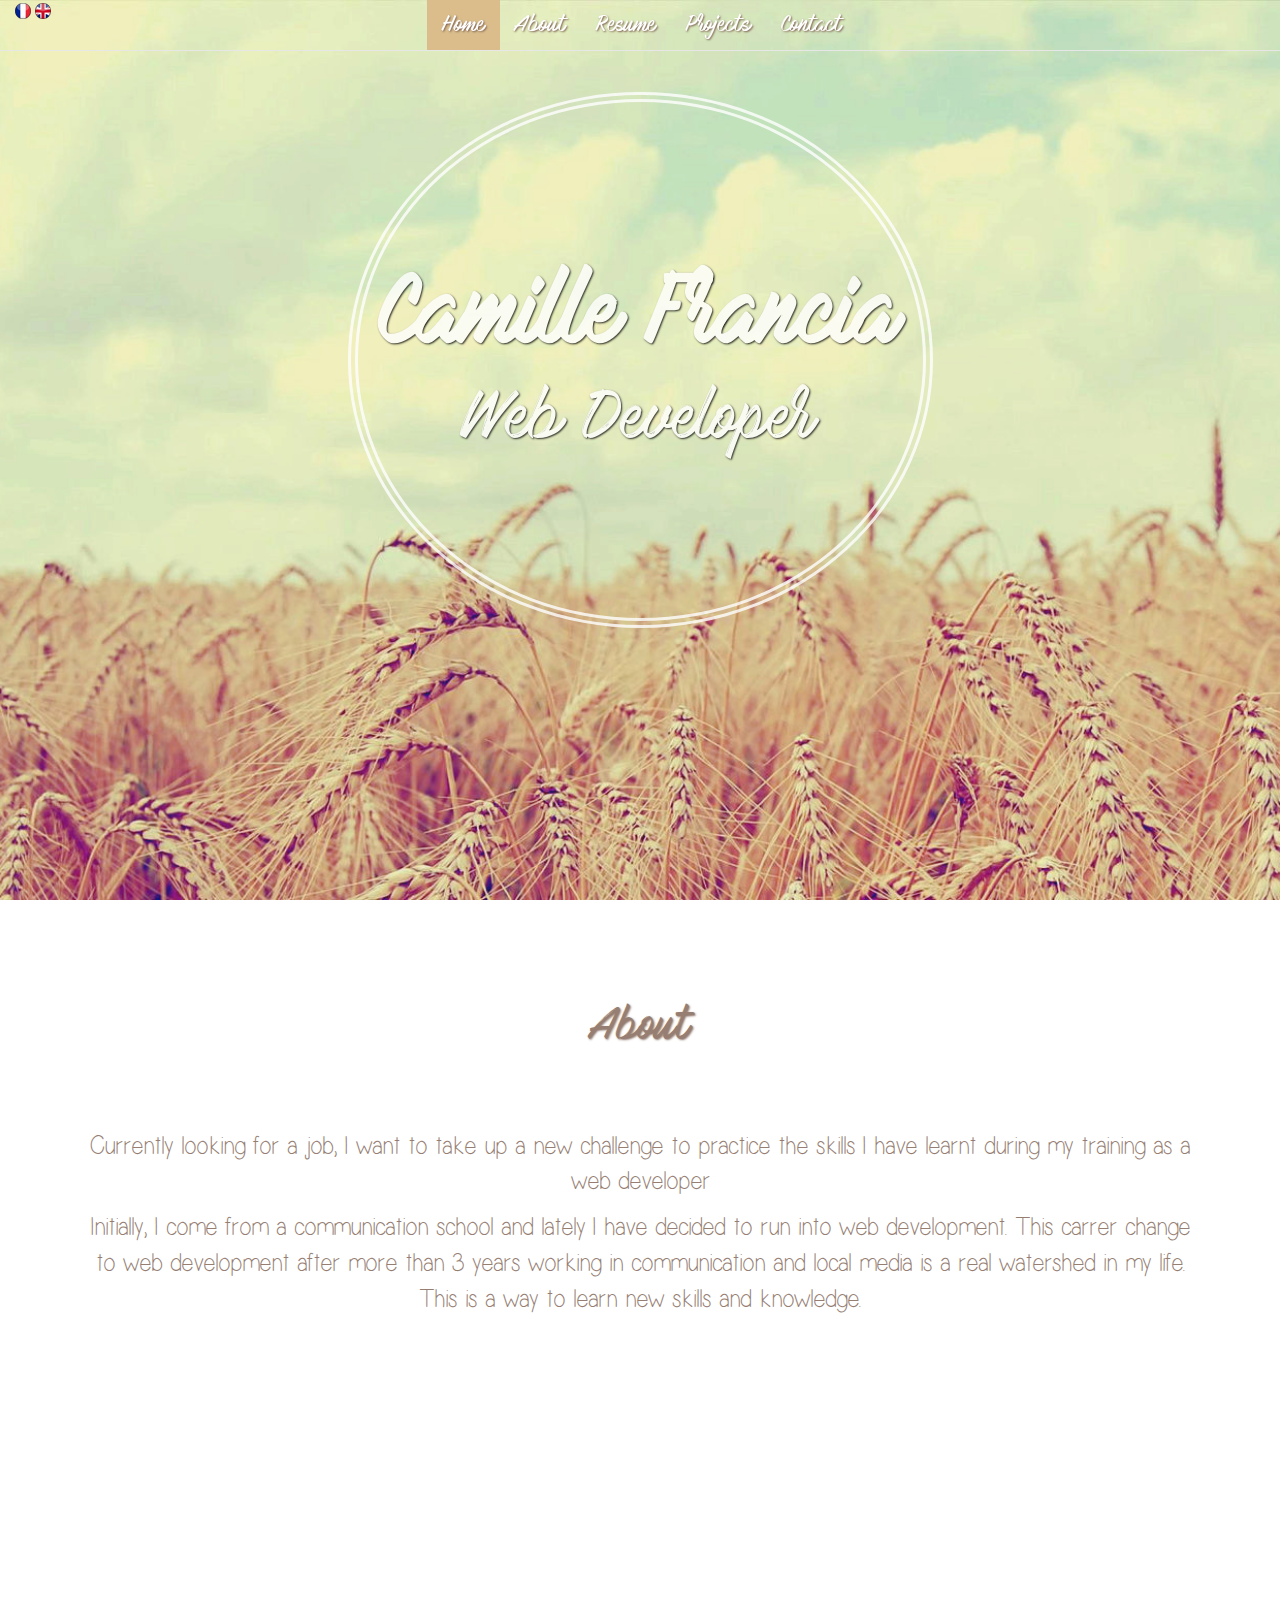
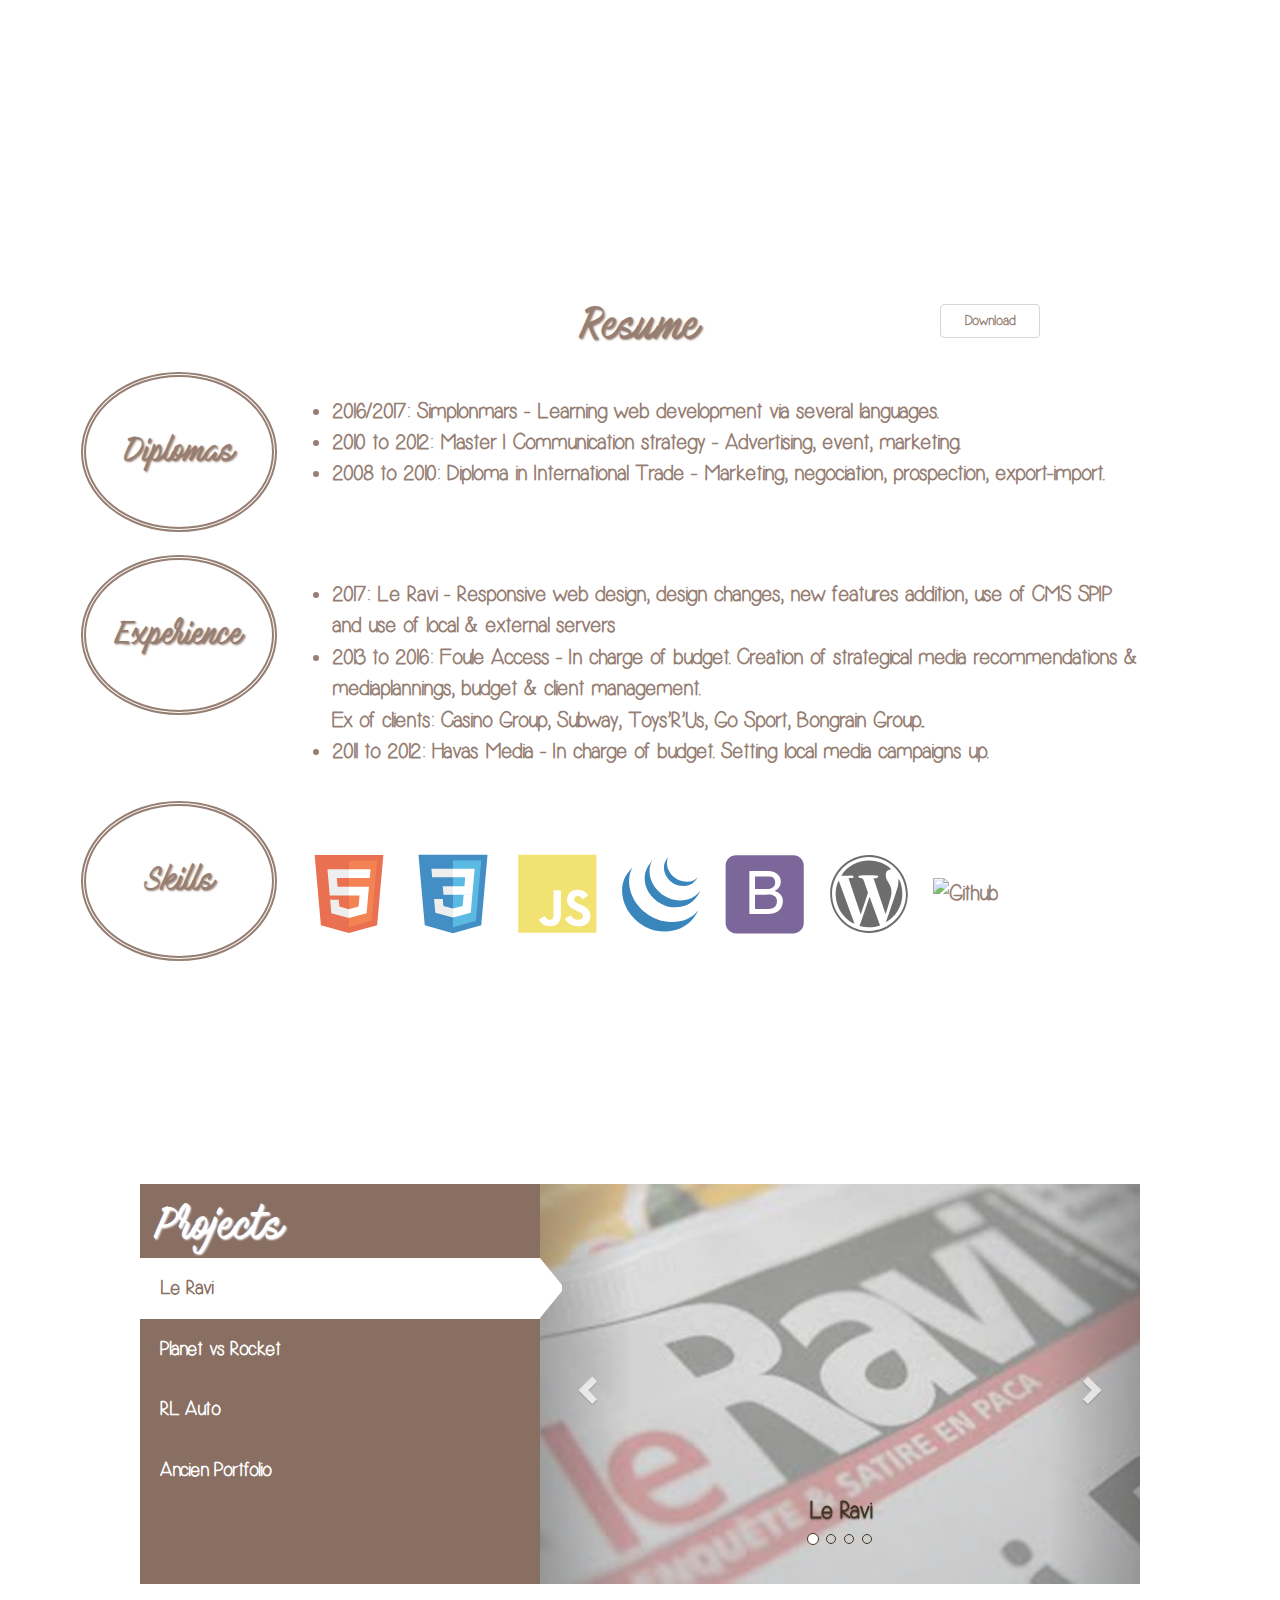
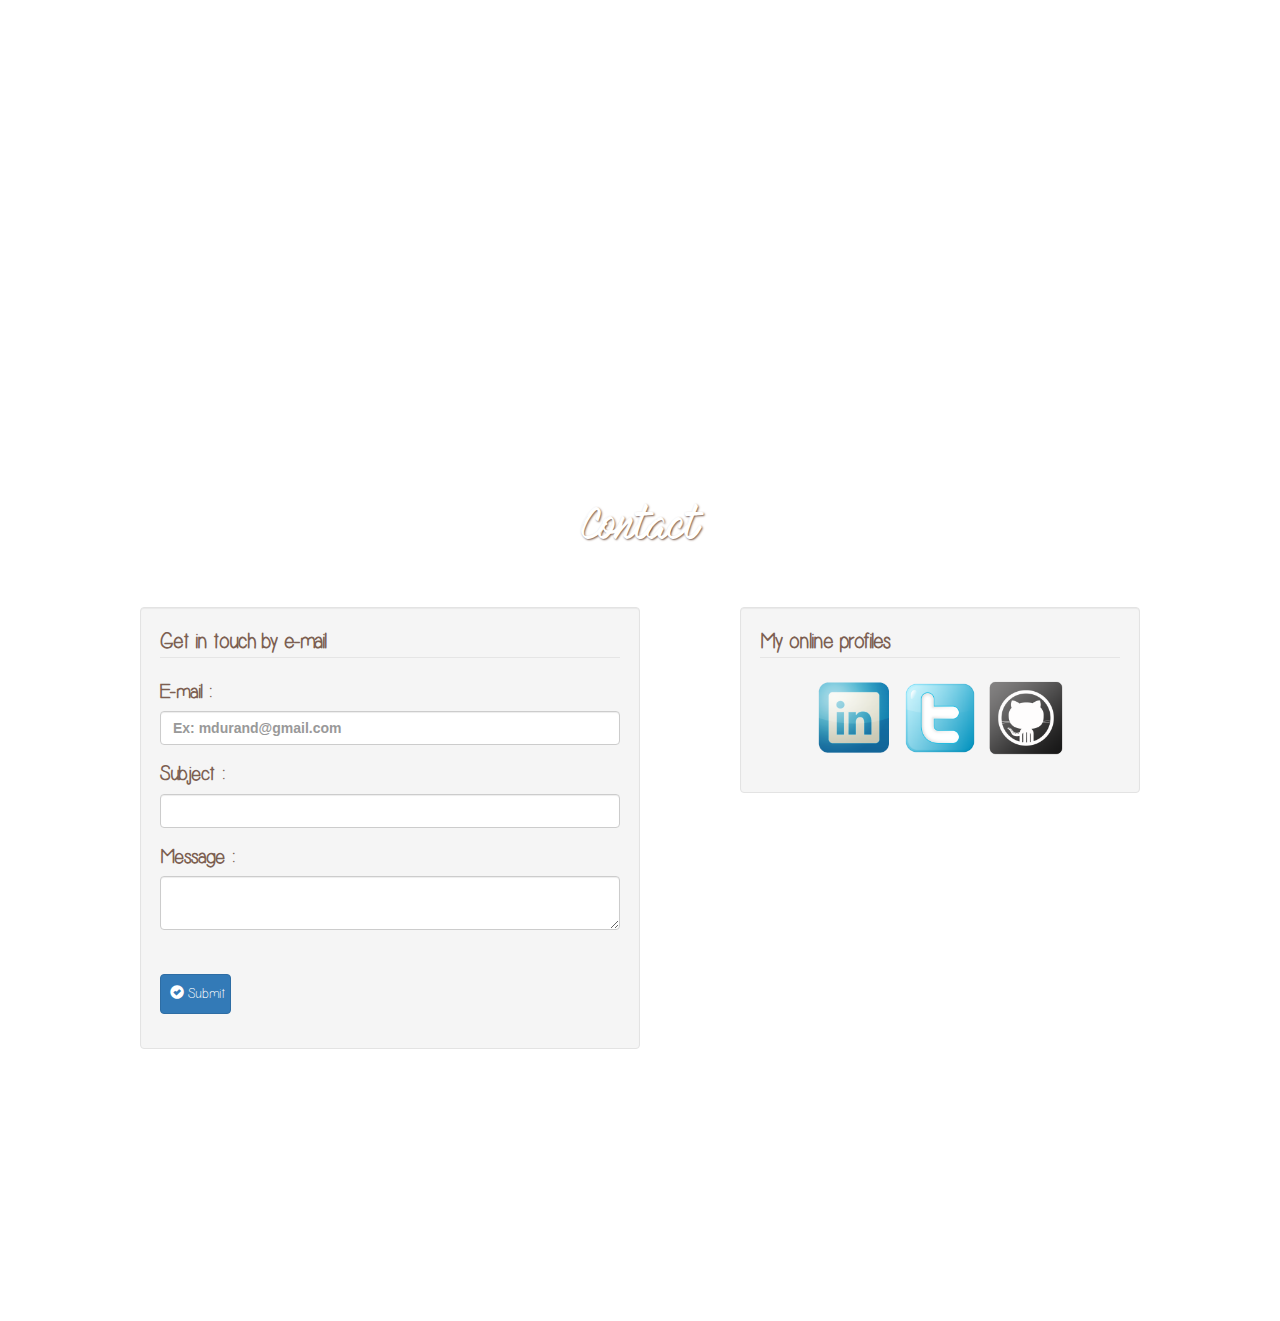
==== index-en.html @ 5bcf8ff8 "style added to php" ====
<!DOCTYPE html>
<html>

<head>
    <meta charset="utf-8">
    <meta name="viewport" content="initial-scale=1, maximum-scale=1">
    <title>Portfolio Camille</title>
    <link rel="stylesheet" href="https://maxcdn.bootstrapcdn.com/bootstrap/3.3.7/css/bootstrap.min.css" integrity="sha384-BVYiiSIFeK1dGmJRAkycuHAHRg32OmUcww7on3RYdg4Va+PmSTsz/K68vbdEjh4u" crossorigin="anonymous">
    <link rel="stylesheet" href="style.css">
    <link rel="shortcut icon" href="img/logo2.png" />
</head>

<body data-spy="scroll" data-target=".navbar">
    <div id="navbar-top">
        <nav class="navbar navbar-default navbar-fixed-top" role="navigation">
            <div class="container-fluid">
                <div class="row">
                    <div class="navbar-header col-md-4">
                        <div class="flags text-left">
                            <a href="index.html" title="French"><img src="img/france-flag-3d-round-icon-16.png" alt=French></a>
                            <a href="index-en.html" title="English"><img src="img/united-kingdom-flag-3d-round-icon-16.png" alt="English"></a>
                        </div>
                        <button type="button" class="navbar-toggle" data-toggle="collapse" data-target=".navbar-collapse">
                            <span class="icon-bar"></span>
                            <span class="icon-bar"></span>
                            <span class="icon-bar"></span>
                        </button>
                    </div>
                    <div class="collapse navbar-collapse">
                        <ul class="nav navbar-nav navbar-center">
                            <li class="active"> <a href="#home">Home</a> </li>
                            <li> <a href="#about">About</a> </li>
                            <li> <a href="#cv">Resume</a> </li>
                            <li> <a href="#projects">Projects</a> </li>
                            <li> <a href="#contact">Contact</a> </li>
                        </ul>
                    </div>
                </div>
            </div>
        </nav>
    </div>

    <section id="home">
        <div class="container">
            <div class="row">
                <div class="col-lg-offset-3 col-lg-6 col-md-offset-2 col-md-8 col-sm-offset-1 col-sm-10 col-xs-offset-1 col-xs-10 img-circle">
                    <p><strong class="name">Camille Francia</strong>
                        <br>Web Developer</p>
                </div>
            </div>
        </div>
    </section>
    <section id="about">
        <div class="container">
            <div class="row">
                <h2 class="col-md-12 text-center">About</h2>
                <p class="col-md-12 text-center">Currently looking for a job, I want to take up a new challenge to practice the skills I have learnt during my training as a web developer</p>
                <p class="col-md-12 text-center">Initially, I come from a communication school and lately I have decided to run into web development. This carrer change to web development after more than 3 years working in communication and local media is a real watershed in my life.
                    This is a way to learn new skills and knowledge.</p>
            </div>
        </div>
    </section>
    <section id="cv">
        <div class="container">
            <div class="row">
                <h2 class="col-lg-offset-5 col-lg-2 col-md-offset-5 col-md-2 col-sm-offset-5 col-sm-2 col-xs-offset-5 col-xs-1 text-center">Resume</h2>
                <button class="col-lg-1 col-md-1 col-sm-1 col-xs-offset-2 col-xs-2 btn btn-default download" type="button" name="button"><a href="cv.pdf" target="_blank">Download</a></button>
            </div>
            <div class="row">
                <div class="col-md-2 col-sm-3 col-xs-offset-3 col-xs-6 text-center left_title">Diplomas</div>
                <div class="col-md-9 col-sm-8 col-xs-12 right_text">
                    <ul class="ul_school">
                        <li>2016/2017: Simplonmars - Learning web development via several languages.
                        </li>
                        <li>2010 to 2012: Master I Communication strategy - Advertising, event, marketing.
                        </li>
                        <li>2008 to 2010: Diploma in International Trade - Marketing, negociation, prospection, export-import.</li>
                    </ul>
                </div>
            </div>
            <div class="row row_exp">
                <div class="col-md-2 col-sm-3 col-xs-offset-3 col-xs-6 text-center left_title">Experience</div>
                <div class="col-md-9 col-sm-8 col-xs-12 right_text">
                    <ul class="ul_exp">
                        <li>2017: Le Ravi - Responsive web design, design changes, new features addition, use of CMS SPIP and use of local & external servers</li>
                        <li>2013 to 2016: Foule Access - In charge of budget. Creation of strategical media recommendations & mediaplannings, budget & client management.
                            <br>Ex of clients: Casino Group, Subway, Toys’R’Us, Go Sport, Bongrain Group...
                        </li>
                        <li>2011 to 2012: Havas Media - In charge of budget. Setting local media campaigns up.
                        </li>
                    </ul>
                </div>
            </div>
            <div class="row row_skills">
                <div class="col-md-2 col-sm-3 col-xs-offset-3 col-xs-6 text-center left_title">Skills</div>
                <div class="col-md-9 col-sm-8 col-xs-12 right_text">
                    <img src="img/html5.svg" alt="HTML5" width="80" height="80" title="HTML5">
                    <img src="img/css3.svg" alt="CSS3" width="80" height="80" title="CSS3">
                    <img src="img/javascript.svg" alt="Javascript" width="80" height="80" title="Javascript">
                    <img src="img/jquery.svg" alt="JQuery" width="80" height="80" title="JQuery">
                    <img src="img/bootstrap.svg" alt="Bootstrap" width="80" height="80" title="Bootstrap">
                    <img src="img/wordpress.svg" alt="JQuery" width="80" height="80" title="Wordpress">
                    <img src="img/github.svg" alt="Github" width="80" height="80" title="Github">
                </div>
            </div>
        </div>
    </section>
    <section id="projects">
        <div class="container">
            <div class="row hidden visible-xs visible-sm text-center">
                <h2>Projects</h2></div>
            <div class="row">
                <div class="col-md-offset-1 col-md-4 left-side hidden-sm hidden-xs">
                    <h3>Projects</h3>
                    <ul class="left-side_menu">
                        <li class="active" data-id="1">Le Ravi</li>
                        <li data-id="2">Planet vs Rocket</li>
                        <li data-id="3">RL Auto</li>
                        <li data-id="4">Ancien Portfolio</li>
                    </ul>
                </div>
                <div class="col-lg-6 col-lg-offset-0 col-md-offset-0 col-md-6 col-sm-offset-1 col-sm-10">
                    <div class="slideshow">
                        <div class="overlay-id1 overlay-item">
                            <div class="quickmenu">
                                <h3>Le Ravi</h3>
                                <p>I worked for the voluntary newspaper "Le Ravi", to make their website responsive on mobile and tablet devices. I also added some new features such as "Share" and "Tweet".
                                    <br> Techs used : HTML5, CSS3 & CMS SPIP.</p>
                                <br><a href="http://leravi.org" target="_blank"><button class=" btn btn-default access" type="button" name="button">Take a look</button></a>
                            </div>
                        </div>
                        <div class="overlay-id2 overlay-item">
                            <div class="quickmenu">
                                <h3>Planet vs Rocket</h3>
                                <p>This project consists in making an interactive "graphical experience", based on mouse movement (or finger with mobile phone).
                                    <br> Techs used : HTML5, CSS3 & JavaScript.</p>
                                <br><a href="https://cams03.github.io/planet-vs-rocket/page_accueil.html" target="_blank"><button class=" btn btn-default access" type="button" name="button">Take a look</button></a>
                            </div>
                        </div>
                        <div class="overlay-id3 overlay-item">

                            <div class="quickmenu">
                                <h3>RL Auto</h3>
                                <p>Showcase website for the RL Auto company which is specialised in second-hand vehicle sale
                                    <br> Techs used : HTML5, CSS3, Bootstrap & JQuery.</p>
                                <br><a href="https://cams03.github.io/rl_auto" target="_blank"><button class=" btn btn-default access" type="button" name="button">Take a look</button></a>
                            </div>
                        </div>
                        <div class="overlay-id4 overlay-item">

                            <div class="quickmenu">
                                <h3>Old Portfolio</h3>
                                <p>First portfolio created
                                    <br> Techs used : HTML5, CSS3 & JQuery.</p>
                                <br><a href="https://cams03.github.io/portfolio/index.html" target="_blank"><button class=" btn btn-default access" type="button" name="button">Take a look</button></a>
                            </div>
                        </div>
                        <div id="carousel" class="carousel slide carousel-fade" data-ride="carousel">
                            <!-- Indicators -->
                            <ol class="carousel-indicators">
                                <li data-target="#carousel" data-slide-to="0" class="active"></li>
                                <li data-target="#carousel" data-slide-to="1"></li>
                                <li data-target="#carousel" data-slide-to="2"></li>
                                <li data-target="#carousel" data-slide-to="3"></li>
                            </ol>
                            <!-- Wrapper for slides -->
                            <div class="carousel-inner" role="listbox">
                                <div class="item active">
                                    <div class="carousel-caption">
                                        <h3><a href="http://leravi.org" target="_blank">Le Ravi</a></h3>

                                    </div>
                                </div>
                                <div class="item">
                                    <div class="carousel-caption">
                                        <h3><a href="https://cams03.github.io/planet-vs-rocket/page_accueil.html" target="_blank">Planet vs Rocket</a></h3>
                                    </div>
                                </div>
                                <div class="item">
                                    <div class="carousel-caption">
                                        <h3><a href="https://cams03.github.io/rl_auto" target="_blank">RL Auto</a></h3>
                                    </div>
                                </div>
                                <div class="item">
                                    <div class="carousel-caption">
                                        <h3><a href="https://cams03.github.io/portfolio/index.html" target="_blank">Old Portfolio</a></h3>

                                    </div>
                                </div>
                            </div>
                            <!-- Controls -->
                            <a class="left carousel-control" href="#carousel" role="button" data-slide="prev">
                                <span class="glyphicon glyphicon-chevron-left" aria-hidden="true"></span>
                                <span class="sr-only">Previous</span>
                            </a>
                            <a class="right carousel-control" href="#carousel" role="button" data-slide="next">
                                <span class="glyphicon glyphicon-chevron-right" aria-hidden="true"></span>
                                <span class="sr-only">Next</span>
                            </a>
                        </div>
                    </div>
                </div>
            </div>
            <div class="row visible-xs visible-sm ">
                <div class="col-md-11 col-sm-offset-1 col-sm-10 mobile-menu-bg">
                    <ul class="menu_mobile">
                        <li class="active"><a href="http://leravi.org"><span class="hidden-xs">Le Ravi</span></a></li>
                        <li><a href="https://cams03.github.io/planet-vs-rocket/page_accueil.html"><span class="hidden-xs">Planet vs Rocket</span></a></li>
                        <li><a href="https://cams03.github.io/rl_auto"><span class="hidden-xs">RL Auto</span></a></li>
                        <li><a href="https://cams03.github.io/portfolio/index.html"><span class="hidden-xs">Old portfolio</span></a></li>
                    </ul>
                    <div class="clearfix"></div>
                </div>
            </div>
        </div>
    </section>
    <section id="contact">
        <div class="container">
            <h2 class="text-center">Contact</h2>
            <div class="row">
                <form class="col-lg-offset-1 col-lg-5 col-md-offset-1 col-md-5 col-sm-offset-1 col-sm-5 well" method="post" action="form.php">

                    <!-- Form Name -->
                    <legend>Get in touch by e-mail</legend>

                    <div class="form-group">
                        <label class="control-label" for="modele">E-mail :</label>
                        <div>
                            <input id="mail" name="mail" type="email" placeholder="Ex: mdurand@gmail.com" class="form-control input-md" required>
                        </div>
                    </div>

                    <div class="form-group">
                        <label class="control-label" for="objet">Subject :</label>
                        <div>
                            <input id="objet" name="subject" type="text" placeholder="" class="form-control input-md" required="">
                        </div>
                    </div>

                    <div class="form-group">
                        <label class="control-label" for="textarea">Message :</label>
                        <div>
                            <textarea class="form-control" id="textarea" name="message"></textarea>
                        </div>
                    </div>
                    <!-- Button -->
                    <div class="form-group">
                        <label class="control-label" for="singlebutton"></label>
                        <div>
                            <button id="submit" name="submit" class="btn btn-primary" type="submit"><span class="glyphicon glyphicon-ok-sign"></span>Submit</button>
                        </div>
                    </div>

                </form>
                <form class="col-lg-offset-1 col-lg-4 col-md-offset-1 col-md-4 col-sm-offset-1 col-sm-5 well">
                    <legend>My online profiles</legend>
                    <div class="form-group text-center">
                        <a href="https://www.linkedin.com/in/camille-francia-b4b616a6?trk=nav_responsive_tab_profile" title="Linkedin Profile" target="_blank"><img class="online_icon" src="img/linkedin.png" width="80" height="80"></a>
                        <a href="https://twitter.com/camfrancia" title="Twitter Profile" target="_blank"> <img class="online_icon" src="img/twitter.png" width="80" height="80"></a>
                        <a href="https://github.com/cams03" title="Github Profile" target="_blank"> <img class="online_icon" src="img/github.png" width="80" height="80"></a>
                    </div>
                </form>
            </div>
        </div>
    </section>
    <footer class="text-center"><span id="copyright">&copy Copyright 2017 Camille Francia. All rights reserved</span></footer>







    <script src="https://code.jquery.com/jquery-3.2.1.min.js" integrity="sha256-hwg4gsxgFZhOsEEamdOYGBf13FyQuiTwlAQgxVSNgt4=" crossorigin="anonymous"></script>
    <script src="https://maxcdn.bootstrapcdn.com/bootstrap/3.3.7/js/bootstrap.min.js" integrity="sha384-Tc5IQib027qvyjSMfHjOMaLkfuWVxZxUPnCJA7l2mCWNIpG9mGCD8wGNIcPD7Txa" crossorigin="anonymous"></script>
    <script type="text/javascript" src="app.js"></script>
</body>

</html>
---- style.css ----
@font-face {
    font-family: "Mark my words";
    src: url("fonts/mark_my_words.ttf");
}
@font-face {
    font-family: "Always";
    src: url("fonts/always_forever_bold.ttf");
}
@font-face {
    font-family: "Simplicity";
    src: url("fonts/simplicity.ttf");
}

strong {
    font-size: 85px;
}

section {
    height: 900px;
    padding-top: 5%;
}

section .container {
    background-color: white;
    font-family: "Simplicity";
    font-size: 20px;
    height: 70%;
    opacity: 0.8;
}

legend {
    color: #7c5f51;
    font-weight: bold;
}

input {
    font-family: sans-serif;
    font-size: 20px;
    font-weight: bold;
}
textarea {font-family: sans-serif;}
span.glyphicon {
    margin-right: 7%;
}

footer {
    font-family: "Simplicity";
    color: white;
    font-weight: bold;
    font-size: 15px;
}

#home .container .row {
    height: 100%;
    margin-top: 5%;
}

#home .container .row div {
    height: 85%;
    border: 10px double white;
    padding-top: 13%;
    margin-top: 3%
}

#home .container .row div p {
    margin: auto;
    font-family: "Mark my words";
    color: white;
    text-shadow: 1px 1px 2px black;
    font-size: 60px;
    text-align: center;
}

#home {
    padding-top: 0;
}

#home .container {
    background-color: transparent;
}

#home, #about, #cv, #contact, #projects, footer {
    background-image: url("img/ble2.jpg");
    background-attachment: fixed;
    background-position: center;
    background-repeat: no-repeat;
    background-size: cover;
}

#about, #cv, #projects, #contact {
    color: #7c5f51;
}

#cv, #projects {
    background-image: url("img/flowers.jpeg");
}

#contact, footer {
    background-image: url("img/grass.jpeg");
}

#cv .container, #projects .container, #contact .container {
    height: 85%;
}

#about h2, #cv h2, #projects h2, #contact h2 {
    font-size: 40px;
    font-family: "Mark my words";
    text-shadow: 1px 1px 2px #7c5f51;
    margin-bottom: 2%;
}

#about h2 {
    padding-bottom: 5%;
}

#about p {
    font-size: 25px;
}

#about .container .row {
    padding: 0 2% 0 2%;
}

#about .container {
    height: 55%;
}

#about .container, #cv .container, #projects .container, #contact .container {
    padding: 20px 0;
}

#cv .container .row:nth-child(2), #cv .container .row:nth-child(3), #cv .container .row:last-child {
    padding-left: 2%;
}

#cv .left_title, #projects .left_title {
    border: 5px double #7c5f51;
}

#projects .container {
    height: 65%;
    opacity: 0.9;
}

#projects .container .row:first-child, #contact .container .row {
    margin-top: 5%;
}

#contact .container {
    background-color: transparent;
    opacity: 1;
}

#contact h2 {
    color: white;
    text-shadow: 1px 1px 2px #7c5f51
}

#submit {
    padding: 2%;
}

.download {
    margin-top: 1.7%;
}

.download:hover {
    transform: scale(1.1);
}

.download a {
    text-decoration: none;
    color: #7c5f51;
    font-weight: bold;
}

.navbar-default .navbar-nav>li>a {
    color: white;
    text-shadow: 1px 1px 2px #7c5f51;
    font-family: "Mark my words";
    font-size: 20px;
}

.navbar-default .navbar-nav>li>a:hover {
    color: #7c5f51;
}

.navbar-default .navbar-nav>.active>a {
    color: white;
    background-color: #dabd8b;
}

.navbar-default .navbar-nav>.active>a:hover {
    color: #7c5f51;
    background-color: white;
}

.navbar-default {
    background-color: transparent;
}

.left_title {
    border: 5px double white;
    border-radius: 100%;
    height: 160px;
    padding-top: 4.5%;
    margin-left: 1.5%;
    font-family: "Mark my words";
    font-size: 30px;
    text-shadow: 1px 1px 2px #7c5f51;
}

.right_text {
    font-family: "Simplicity";
    font-weight: bold;
    font-size: 22px;
    padding-top: 2%;
}

.row_exp, .row_skills {
    margin-top: 2%;
}

.row_skills .right_text {
    padding-top: 4.5%;
}

.row_skills .right_text img {
    margin-left: 2%;
}


/*----------------SLIDESHOW---------------*/

#projects .container .row [class*="col-"] {
    padding-left: 0;
    padding-right: 0;
}

.left-side {
    background: #7c5f51;
    position: relative;
    height: 400px;
}

.left-side h3 {
    font-size: 40px;
    font-family: "Mark my words";
    text-shadow: 1px 1px 2px white;
    padding: 0 15px;
    color: white;
}

.left-side .left-side_menu {
    padding: 0;
}

.left-side .left-side_menu li {
    list-style: none;
    position: relative;
    color: #FFF;
    font-weight: bold;
    display: block;
    padding: 16px 20px;
    font-size: 20px;
    text-decoration: none;
}

.left-side .left-side_menu li.active {
    background: white;
    color: #7c5f51;
}

.left-side .left-side_menu li.active:after {
    content: "";
    width: 0;
    height: 0;
    border-top: 27px solid transparent;
    border-bottom: 27px solid transparent;
    border-left: 22px solid white;
    position: absolute;
    right: -22px;
    z-index: 1000;
    top: 0;
    padding-bottom: 6px;
}

.mobile-menu-bg {
    background: #7c5f51;
}

.menu_mobile {
    margin: 0px;
    padding: 0;
}

.menu_mobile li {
    padding: 0;
    float: left;
    width: 25%;
    list-style: none;
    text-align: center;
}

.menu_mobile li a {
    display: block;
    padding: 10px;
    color: #FFF;
    text-decaration: none;
}

.menu_mobile li:hover a {
    background: #0383c5;
    text-decaration: none;
}

.slideshow {
    overflow: hidden;
}

.slideshow .overlay-item {
    position: absolute;
    top: 0;
    z-index: 999;
    width: 360px;
    background: rgba(218, 189, 139, 0.9);
    height: 400px;
    padding: 10px 30px;
    display: none;
    -webkit-animation: opendoor 0.75s ease 0s alternate;
    -webkit-transform-style: preserve-3d;
    transform-style: preserve-3d;
}

.slideshow .overlay-item.active {
    display: block;
    -webkit-animation: opendoor 0.75s ease 0s alternate;
    -webkit-transform-style: preserve-3d;
    transform-style: preserve-3d;
}

.slideshow .overlay-item.inactive {
    display: block;
    -webkit-animation: closedoor 0.75s ease 0s alternate;
    transform-style: preserve-3d;
    opacity: 0;
}

.slideshow .overlay-item .quickmenu {
    padding: 0;
    margin-bottom: 5%;
    color: #7c5f51;
    font-weight: bold;
    font-size: 22px;
}

.slideshow .overlay-item .quickmenu h3 {
    font-weight: bold;
    font-size: 27px;
}

.access:hover {
    transform: scale(1.2);
}

#slider {
    padding: 0px;
    margin: 0px
}

#slider li {
    padding: 0px;
    list-style: none;
    position: absolute;
}

#carousel {
    height: 400px
}

.carousel-fade .carousel-inner .item {
    transition-property: opacity;
}

.carousel-fade .carousel-inner .item, .carousel-fade .carousel-inner .active.left, .carousel-fade .carousel-inner .active.right {
    opacity: 0;
}

.carousel-fade .carousel-inner .active, .carousel-fade .carousel-inner .next.left, .carousel-fade .carousel-inner .prev.right {
    opacity: 1;
}

.carousel-fade .carousel-inner .next, .carousel-fade .carousel-inner .prev, .carousel-fade .carousel-inner .active.left, .carousel-fade .carousel-inner .active.right {
    left: 0;
    -webkit-transform: translate3d(0, 0, 0);
    transform: translate3d(0, 0, 0);
}

.carousel-fade .carousel-control {
    z-index: 2;
}

.carousel, .carousel-inner, .carousel-inner .item {
    height: 100%;
}

.carousel-inner .item {
    background-repeat: no-repeat;
    background-size: cover;
    background-position: center;
}

.item:nth-child(1) {
    background-image: url("img/leravi.jpg");
}

.item:nth-child(2) {
    background-image: url("img/espace.jpg");
}

.item:nth-child(3) {
    background-image: url("img/rl_auto.jpg");
}

.item:last-child {
    background-image: url("img/ble_small.jpg");
}

.carousel-caption h3 a {
    color: #301c09;
    font-weight: bold;
    text-decoration: none;
}

.carousel-inner .item .carousel-caption h3:hover {
    transform: scale(1.1);
}

.carousel-inner .item:nth-child(2) .carousel-caption a {
    color: white;
}

.carousel-indicators li {
    border-color: #301c09;
}

.online_icon:hover {
    transform: scale(1.1);
}

.php-btn {
  padding: 5%;
  font-family: sans-serif;
  font-size: 40px;
}

@-webkit-keyframes opendoor {
    from {
        -webkit-transform: perspective(1000px) rotateY(90deg);
        -webkit-transform-origin: 0% 50%;
    }
    to {
        -webkit-transform: perspective(1000px) rotateY(0deg);
        -webkit-transform-origin: 0% 50%;
    }
}

@-webkit-keyframes closedoor {
    from {
        opacity: 1;
        -webkit-transform-origin: 0% 50%;
    }
    to {
        opacity: 0;
        -webkit-transform-origin: 0% 50%;
    }
}

@media screen and (max-width:1200px) {
    #cv {
        height: 1100px;
    }
    #cv .container {
        height: 85%;
    }
    .row_skills .left_title {
        padding-left: 0.2%;
    }
    .row_skills .right_text {
        padding-top: 5%;
    }
}

@media screen and (max-width:990px) {
    #home .container .row div {
        padding-top: 18%;
        margin-top: 7%;
    }
    #cv .left_title {
        padding: 7% 0 0 0;
    }
    #projects .container .row:first-child {
        margin-top: 0;
    }
    .ul_school, .ul_exp {
        font-size: 20px;
    }
    #contact form:nth-child(2) {
        margin-left: 2%;
    }
    .row_skills img {
        width: 50px;
        height: 50px;
        margin-top: 5%;
    }
    .download a {
        font-size: 10px;
    }
}

@media screen and (max-width: 768px) {
    .navbar-default {
        background-color: #7c5f51;
    }
}

@media screen and (max-width: 600px) {
    strong {
        font-size: 55px;
    }
    #home .container, #about .container, #cv .container, #projects .container, #contact .container {
        height: auto;
    }
    #about .container {
        height: 700px;
    }
    #about .container .row p {
        text-align: justify;
    }
    #home .container .row div {
        height: 350px;
        margin-top: 20%;
        padding-top: 30%;
    }
    #home .container .row div p {
        font-size: 40px;
    }
    .left_title {
        height: 100px;
        padding-top: 5%;
        font-size: 25px;
    }
}

@media screen and (max-width: 400px) {
    strong {
        font-size: 50px;
    }
    section {
        height: auto;
    }
    #home {
        height: 700px;
    }
    #about {
        height: 800px;
    }
    #cv {
        height: auto;
    }
    #home .container .row div p {
        font-size: 30px;
    }
    #about .container .row p {
        text-align: justify;
        font-size: 23px;
    }
    #about .left_title {
        height: 100px;
        padding-top: 5%;
        font-size: 25px;
    }
    .download {
        margin-top: 5%;
    }
}
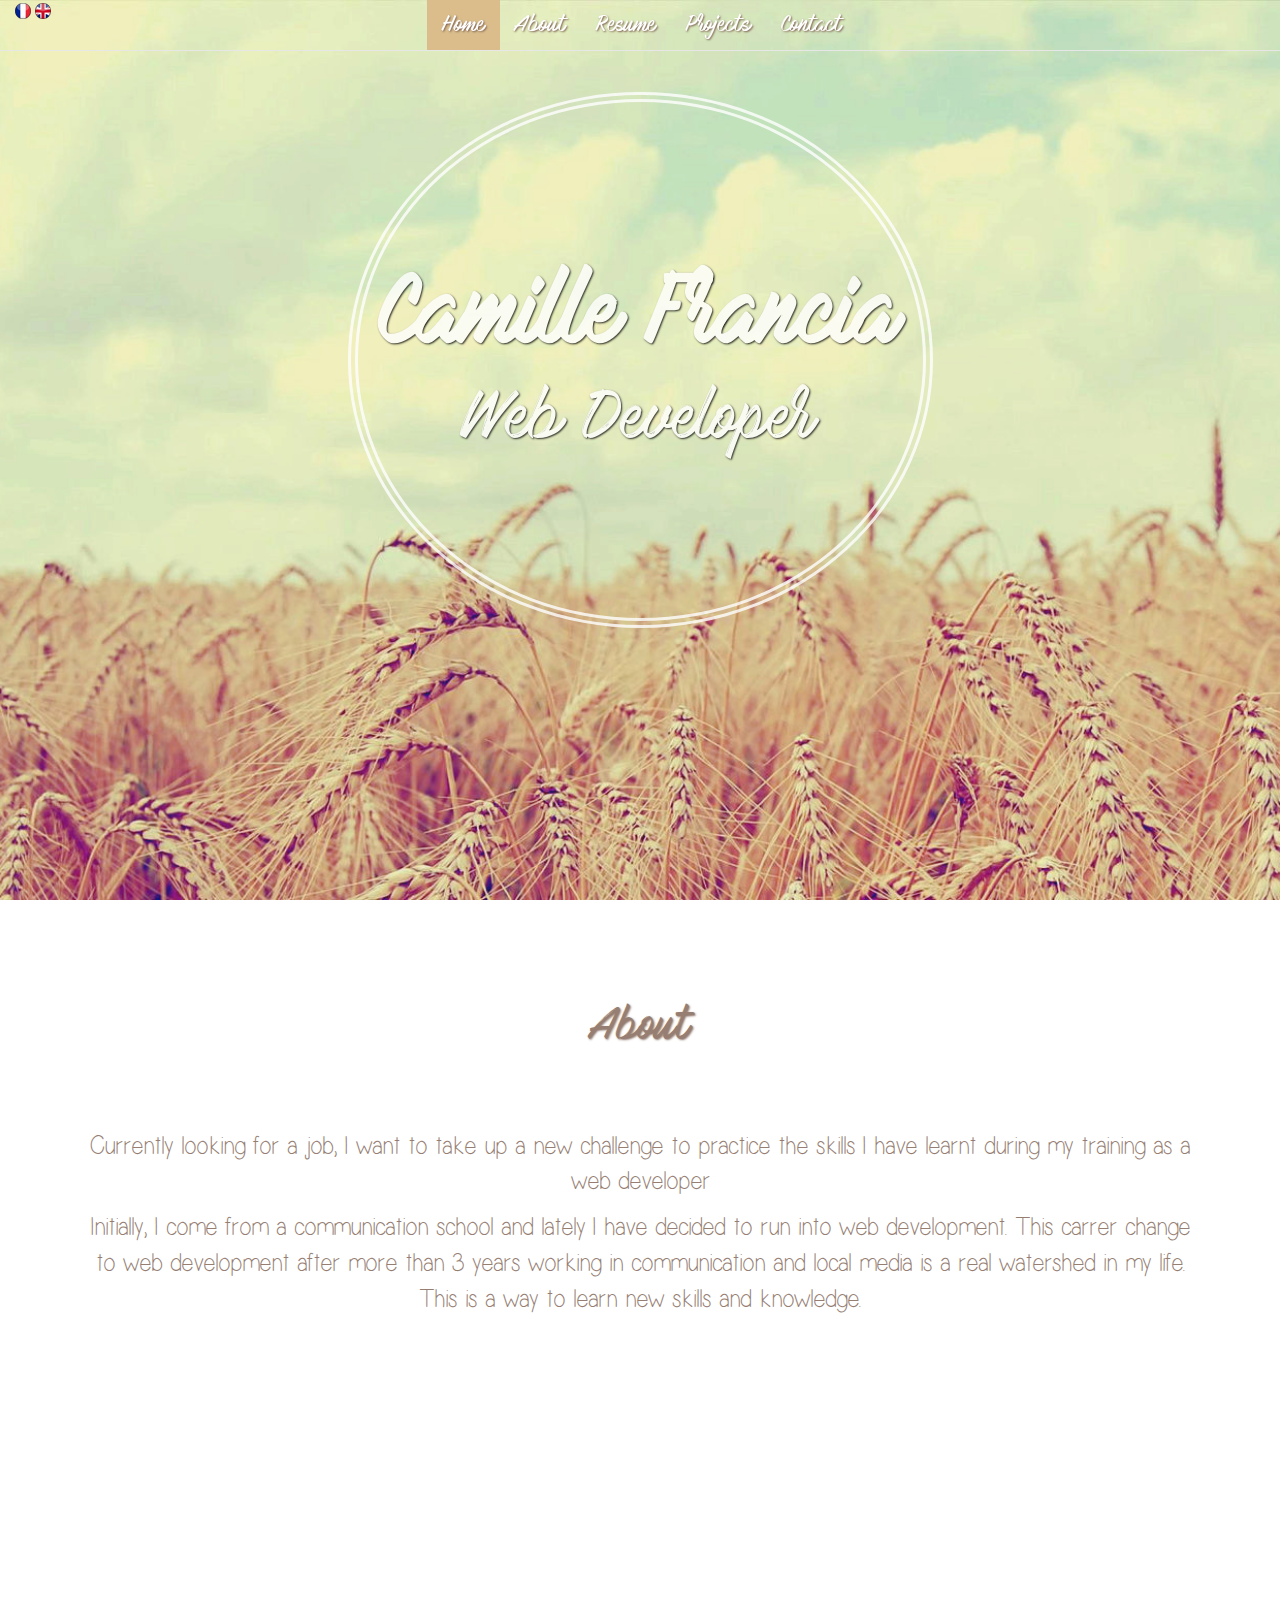
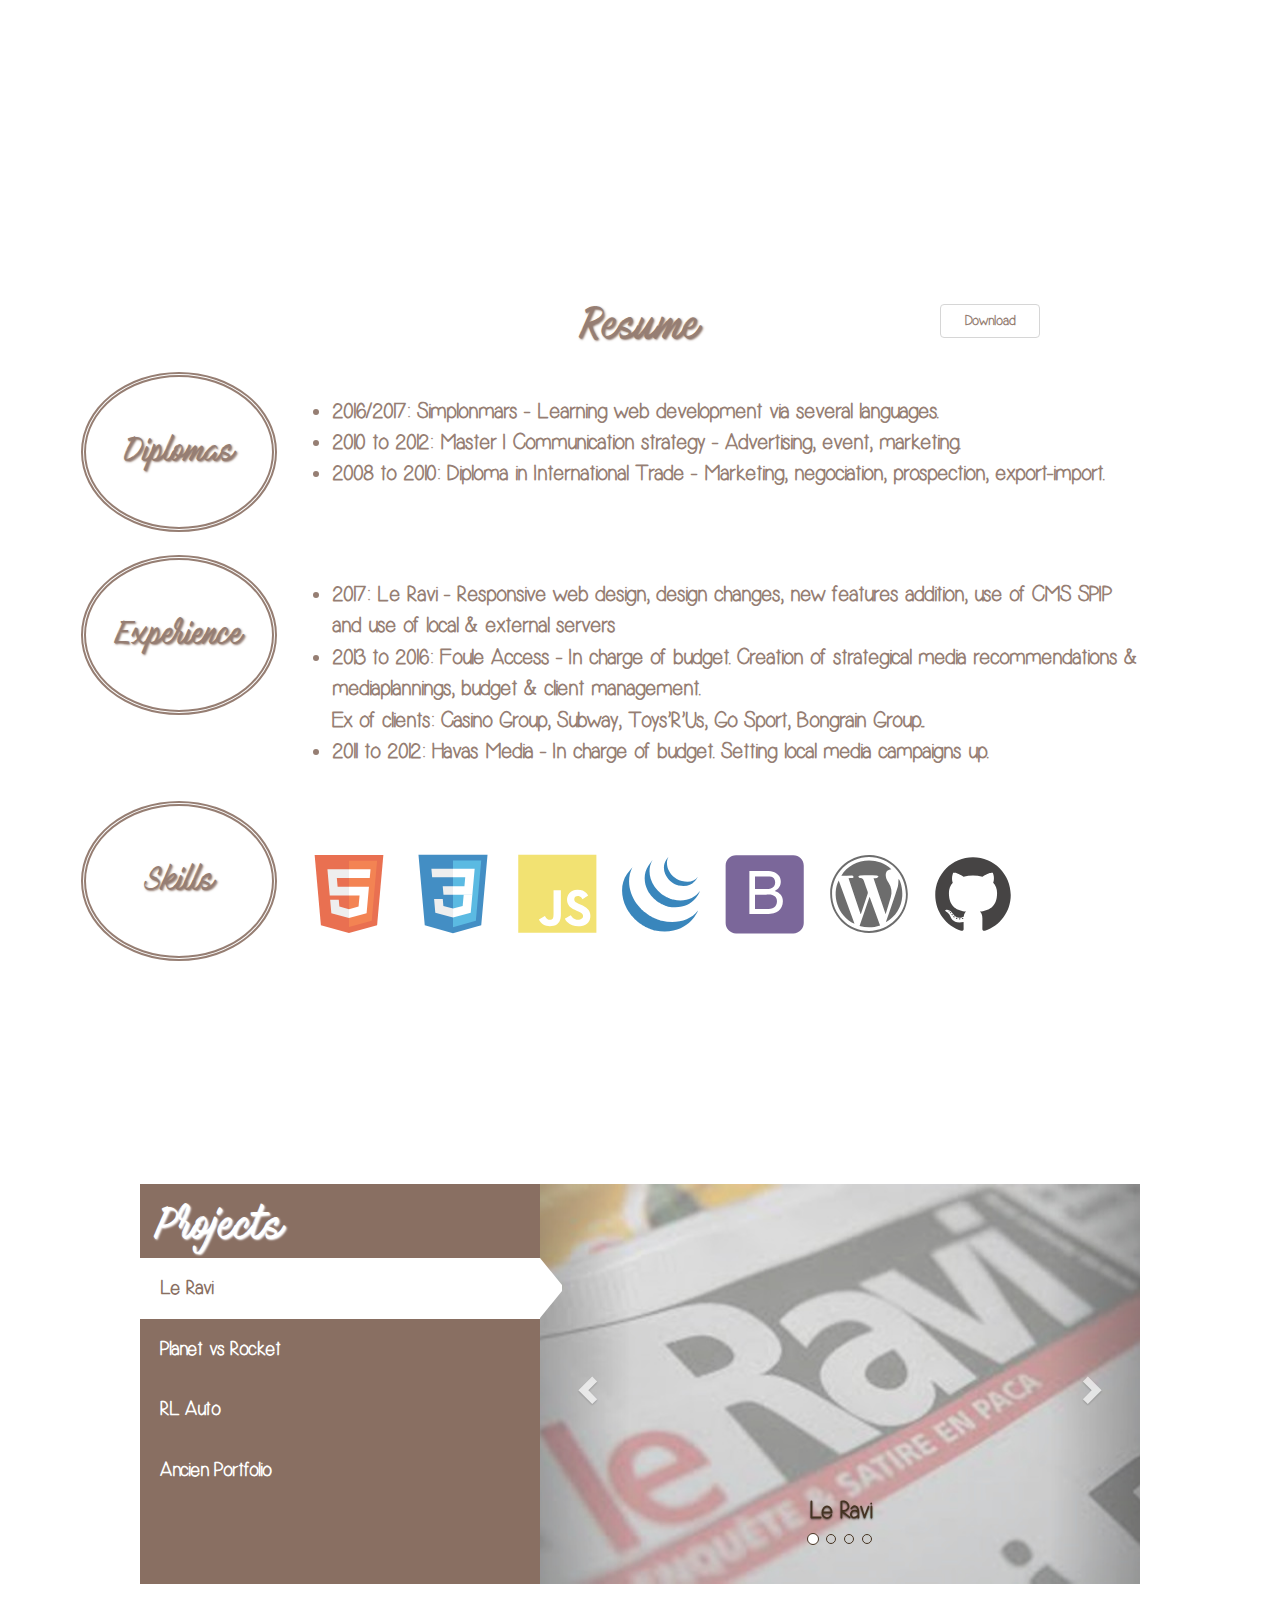
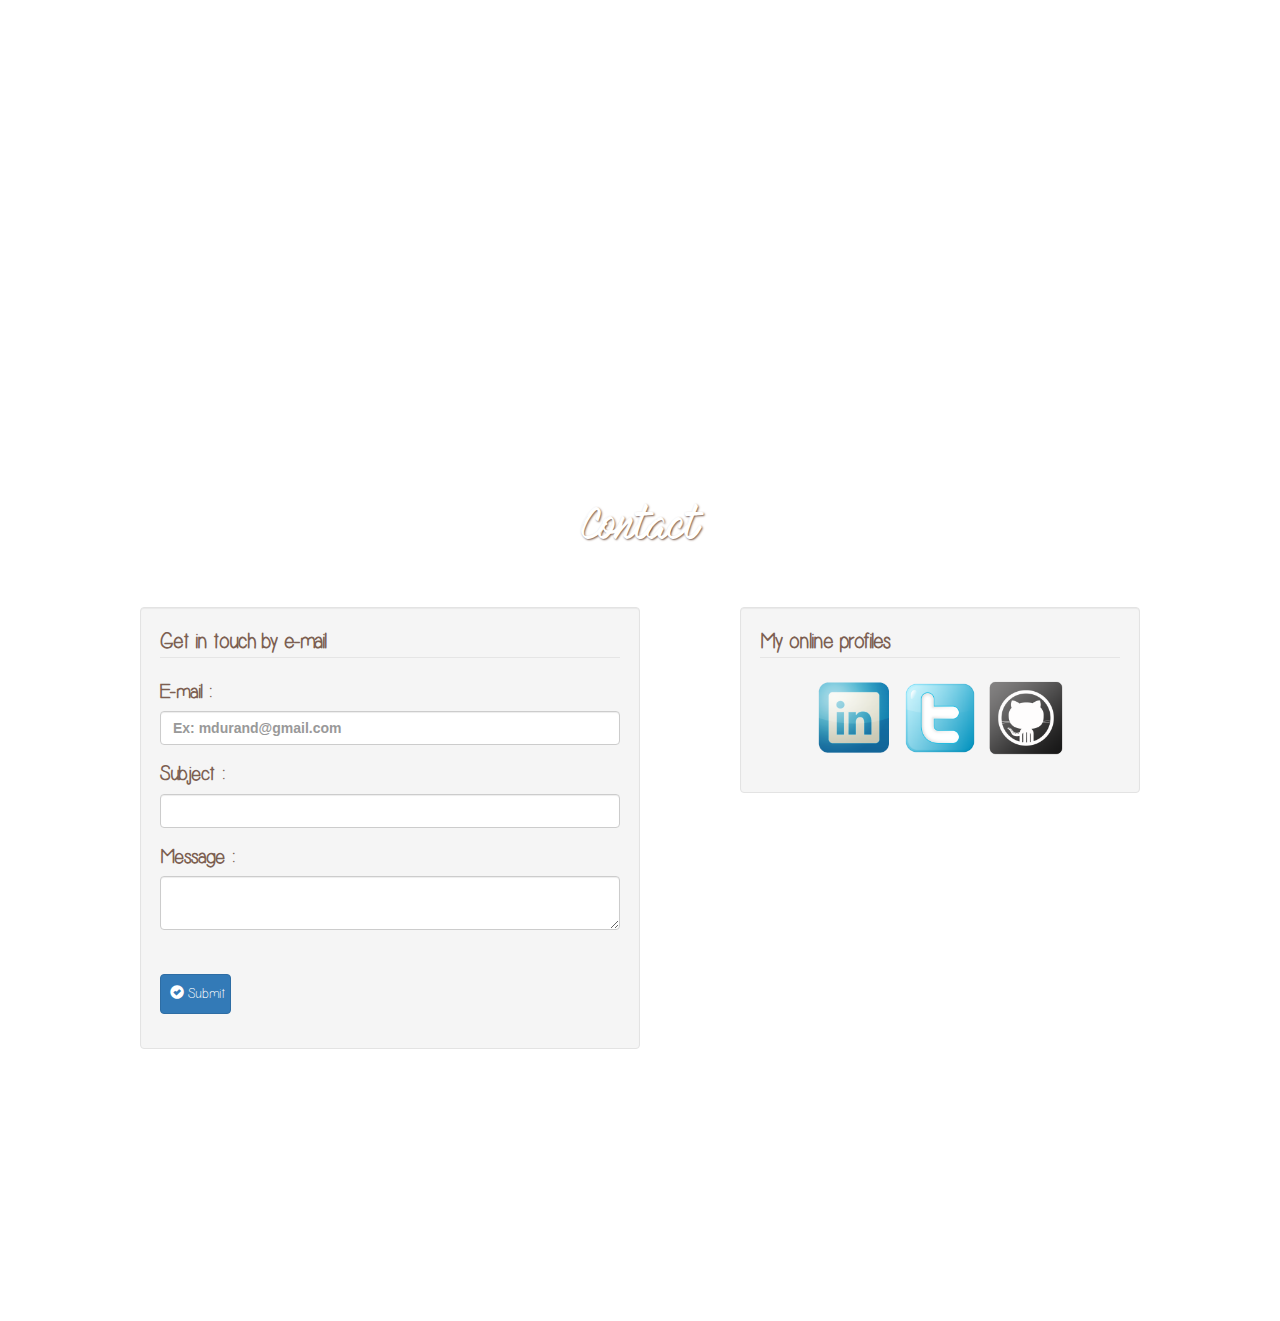
==== commit 9d42c89c: "modal window translated in english" ====
--- a/index-en.html
+++ b/index-en.html
@@ -247,10 +247,25 @@
                     <div class="form-group">
                         <label class="control-label" for="singlebutton"></label>
                         <div>
-                            <button id="submit" name="submit" class="btn btn-primary" type="submit"><span class="glyphicon glyphicon-ok-sign"></span>Submit</button>
-                        </div>
-                    </div>
-
+                            <button id="submit" name="submit" class="btn btn-primary" type="submit" data-toggle="modal"><span class="glyphicon glyphicon-ok-sign"></span>Submit</button>
+                        </div>
+                    </div>
+                    <div class="modal fade" id="done">
+                      <div class="modal-dialog">
+                        <div class="modal-content">
+                          <div class="modal-header">
+                            <button type="button" class="close" data-dismiss="modal">x</button>
+                            <h4 class="modal-title">Message envoyé</h4>
+                          </div>
+                          <div class="modal-body">
+                            Votre message a bien été envoyé !
+                          </div>
+                          <div class="modal-footer">
+                          <button class="btn btn-info" data-dismiss="modal">Fermer</button>
+                          </div>
+                      </div>
+                    </div>
+                </div>
                 </form>
                 <form class="col-lg-offset-1 col-lg-4 col-md-offset-1 col-md-4 col-sm-offset-1 col-sm-5 well">
                     <legend>My online profiles</legend>
--- a/style.css
+++ b/style.css
@@ -493,6 +493,9 @@
 }
 
 @media screen and (max-width:990px) {
+    #home, #cv, #projects, #contact, footer {
+        background-attachment: scroll;
+    }
     #home .container .row div {
         padding-top: 18%;
         margin-top: 7%;
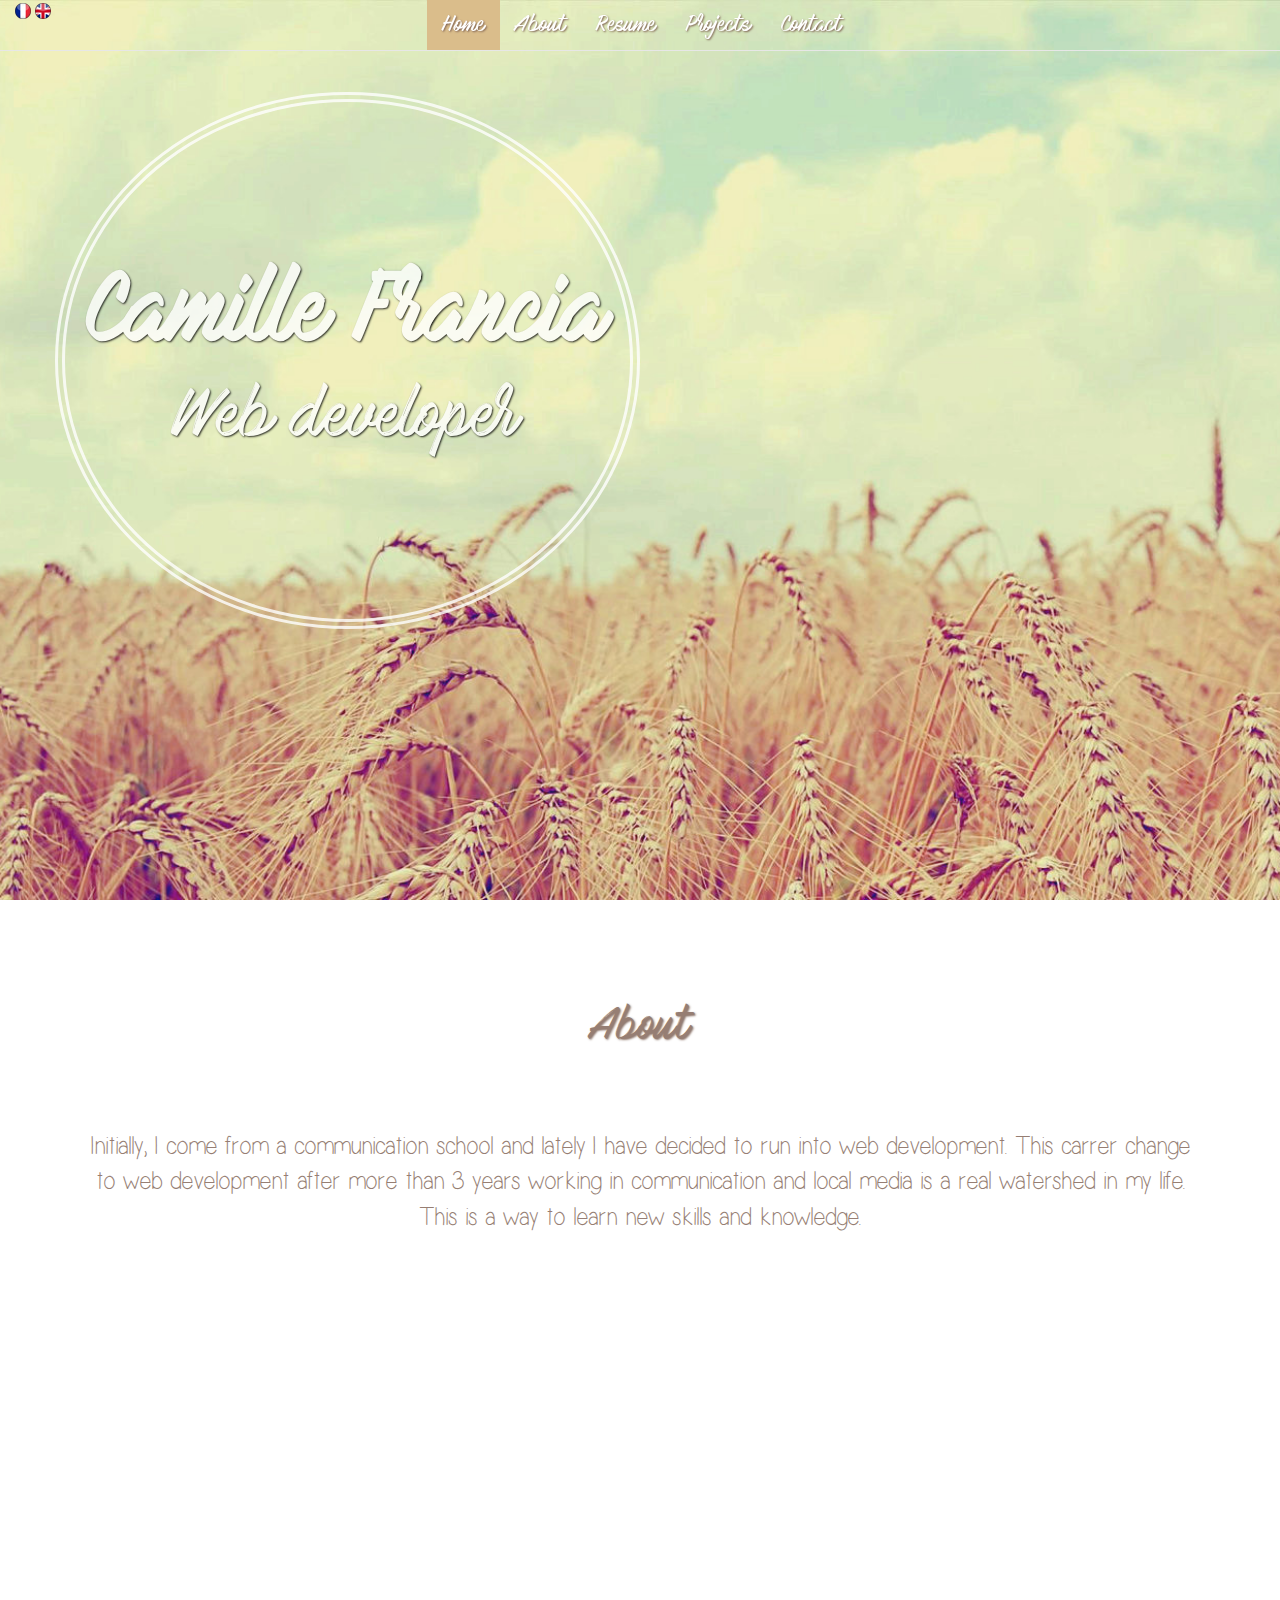
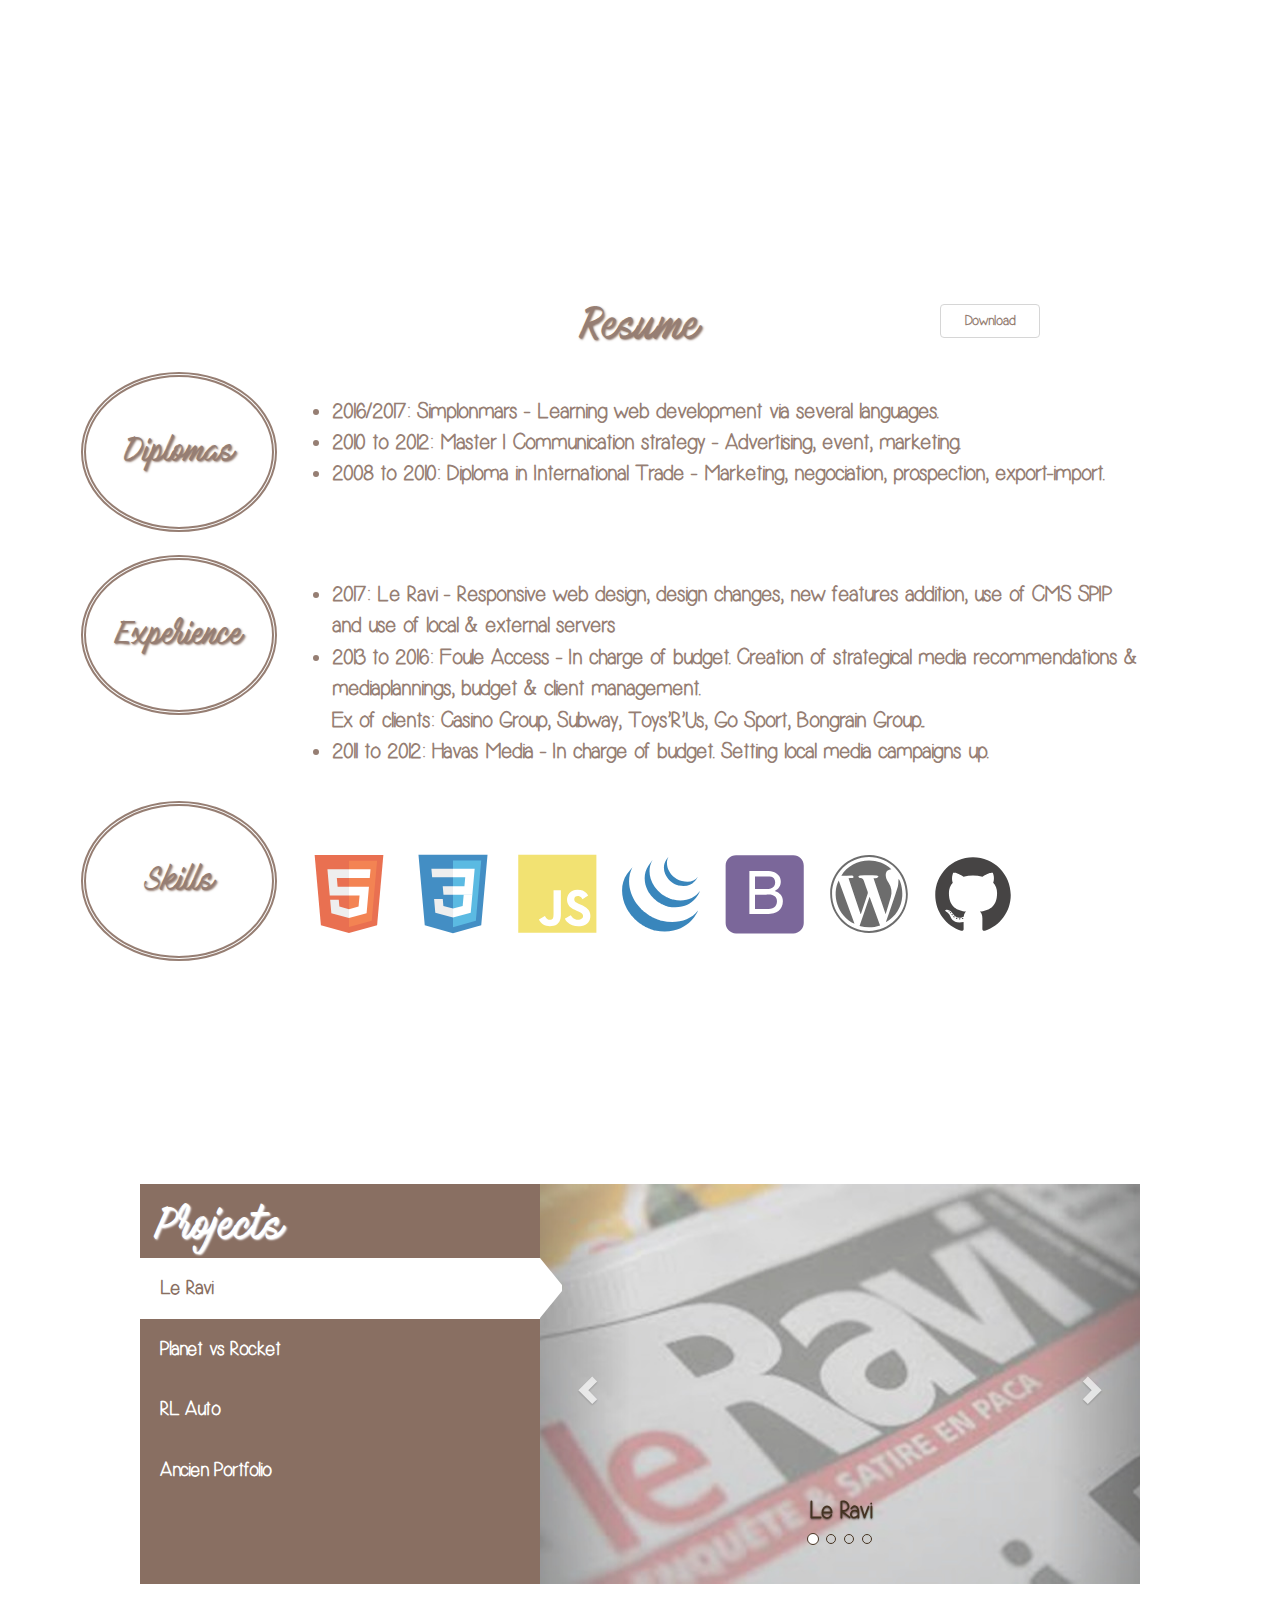
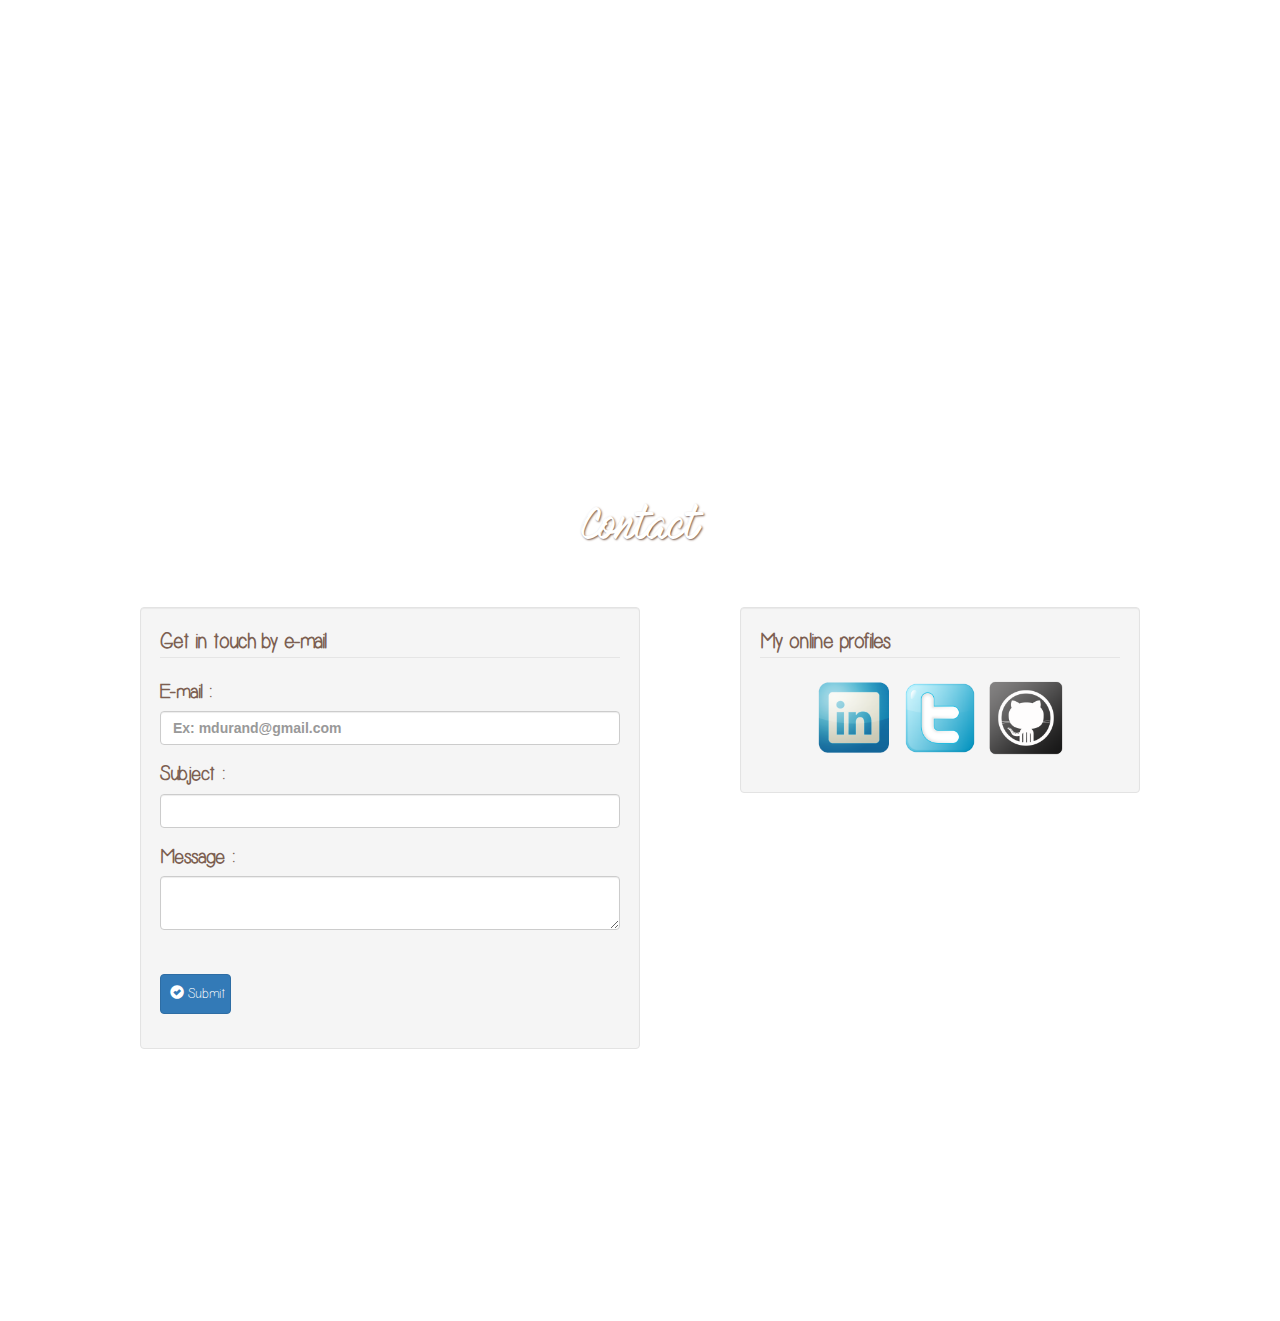
==== commit f5ca3af5: "modif home" ====
--- a/index-en.html
+++ b/index-en.html
@@ -44,8 +44,8 @@
         <div class="container">
             <div class="row">
                 <div class="col-lg-offset-3 col-lg-6 col-md-offset-2 col-md-8 col-sm-offset-1 col-sm-10 col-xs-offset-1 col-xs-10 img-circle">
-                    <p><strong class="name">Camille Francia</strong>
-                        <br>Web Developer</p>
+                    <strong class="name">Camille Francia</strong>
+                    <p>Web developer</p>
                 </div>
             </div>
         </div>
@@ -54,7 +54,6 @@
         <div class="container">
             <div class="row">
                 <h2 class="col-md-12 text-center">About</h2>
-                <p class="col-md-12 text-center">Currently looking for a job, I want to take up a new challenge to practice the skills I have learnt during my training as a web developer</p>
                 <p class="col-md-12 text-center">Initially, I come from a communication school and lately I have decided to run into web development. This carrer change to web development after more than 3 years working in communication and local media is a real watershed in my life.
                     This is a way to learn new skills and knowledge.</p>
             </div>
@@ -64,7 +63,7 @@
         <div class="container">
             <div class="row">
                 <h2 class="col-lg-offset-5 col-lg-2 col-md-offset-5 col-md-2 col-sm-offset-5 col-sm-2 col-xs-offset-5 col-xs-1 text-center">Resume</h2>
-                <button class="col-lg-1 col-md-1 col-sm-1 col-xs-offset-2 col-xs-2 btn btn-default download" type="button" name="button"><a href="cv.pdf" target="_blank">Download</a></button>
+                <button class="col-lg-1 col-md-1 col-sm-1 col-xs-offset-2 col-xs-3 btn btn-default download" type="button" name="button"><a href="cv.pdf" target="_blank">Download</a></button>
             </div>
             <div class="row">
                 <div class="col-md-2 col-sm-3 col-xs-offset-3 col-xs-6 text-center left_title">Diplomas</div>
@@ -218,7 +217,7 @@
         <div class="container">
             <h2 class="text-center">Contact</h2>
             <div class="row">
-                <form class="col-lg-offset-1 col-lg-5 col-md-offset-1 col-md-5 col-sm-offset-1 col-sm-5 well" method="post" action="form.php">
+                <form class="col-lg-offset-1 col-lg-5 col-md-offset-1 col-md-5 col-sm-offset-1 col-sm-5 well" method="post" action="form-eng.php">
 
                     <!-- Form Name -->
                     <legend>Get in touch by e-mail</legend>
@@ -255,10 +254,10 @@
                         <div class="modal-content">
                           <div class="modal-header">
                             <button type="button" class="close" data-dismiss="modal">x</button>
-                            <h4 class="modal-title">Message envoyé</h4>
+                            <h4 class="modal-title">Message sent</h4>
                           </div>
                           <div class="modal-body">
-                            Votre message a bien été envoyé !
+                            Your message has been sent with success !
                           </div>
                           <div class="modal-footer">
                           <button class="btn btn-info" data-dismiss="modal">Fermer</button>
--- a/style.css
+++ b/style.css
@@ -24,7 +24,6 @@
     background-color: white;
     font-family: "Simplicity";
     font-size: 20px;
-    height: 70%;
     opacity: 0.8;
 }
 
@@ -56,19 +55,19 @@
 }
 
 #home .container .row div {
-    height: 85%;
     border: 10px double white;
-    padding-top: 13%;
-    margin-top: 3%
-}
-
-#home .container .row div p {
-    margin: auto;
+    padding:150px 0;
+    max-height: 550px;
+    margin: 3% auto 0;
     font-family: "Mark my words";
     color: white;
     text-shadow: 1px 1px 2px black;
     font-size: 60px;
     text-align: center;
+    display: flex;
+    justify-content: center;
+    align-items: center;
+    flex-direction: column;
 }
 
 #home {
@@ -96,11 +95,7 @@
 }
 
 #contact, footer {
-    background-image: url("img/grass.jpeg");
-}
-
-#cv .container, #projects .container, #contact .container {
-    height: 85%;
+    background-image: url("img/field.jpg");
 }
 
 #about h2, #cv h2, #projects h2, #contact h2 {
@@ -481,9 +476,6 @@
     #cv {
         height: 1100px;
     }
-    #cv .container {
-        height: 85%;
-    }
     .row_skills .left_title {
         padding-left: 0.2%;
     }
@@ -497,7 +489,6 @@
         background-attachment: scroll;
     }
     #home .container .row div {
-        padding-top: 18%;
         margin-top: 7%;
     }
     #cv .left_title {
@@ -526,6 +517,9 @@
     .navbar-default {
         background-color: #7c5f51;
     }
+    section .container {
+        margin-top: 10%;
+    }
 }
 
 @media screen and (max-width: 600px) {
@@ -542,9 +536,8 @@
         text-align: justify;
     }
     #home .container .row div {
-        height: 350px;
         margin-top: 20%;
-        padding-top: 30%;
+        padding: 95px 0;
     }
     #home .container .row div p {
         font-size: 40px;
@@ -563,17 +556,17 @@
     section {
         height: auto;
     }
+    #contact .container {
+        opacity: 0.8;
+    }
     #home {
         height: 700px;
     }
+    #home .container .row div p {
+        font-size: 30px;
+    }
     #about {
         height: 800px;
-    }
-    #cv {
-        height: auto;
-    }
-    #home .container .row div p {
-        font-size: 30px;
     }
     #about .container .row p {
         text-align: justify;
@@ -584,6 +577,10 @@
         padding-top: 5%;
         font-size: 25px;
     }
+    #cv {
+        height: auto;
+    }
+
     .download {
         margin-top: 5%;
     }
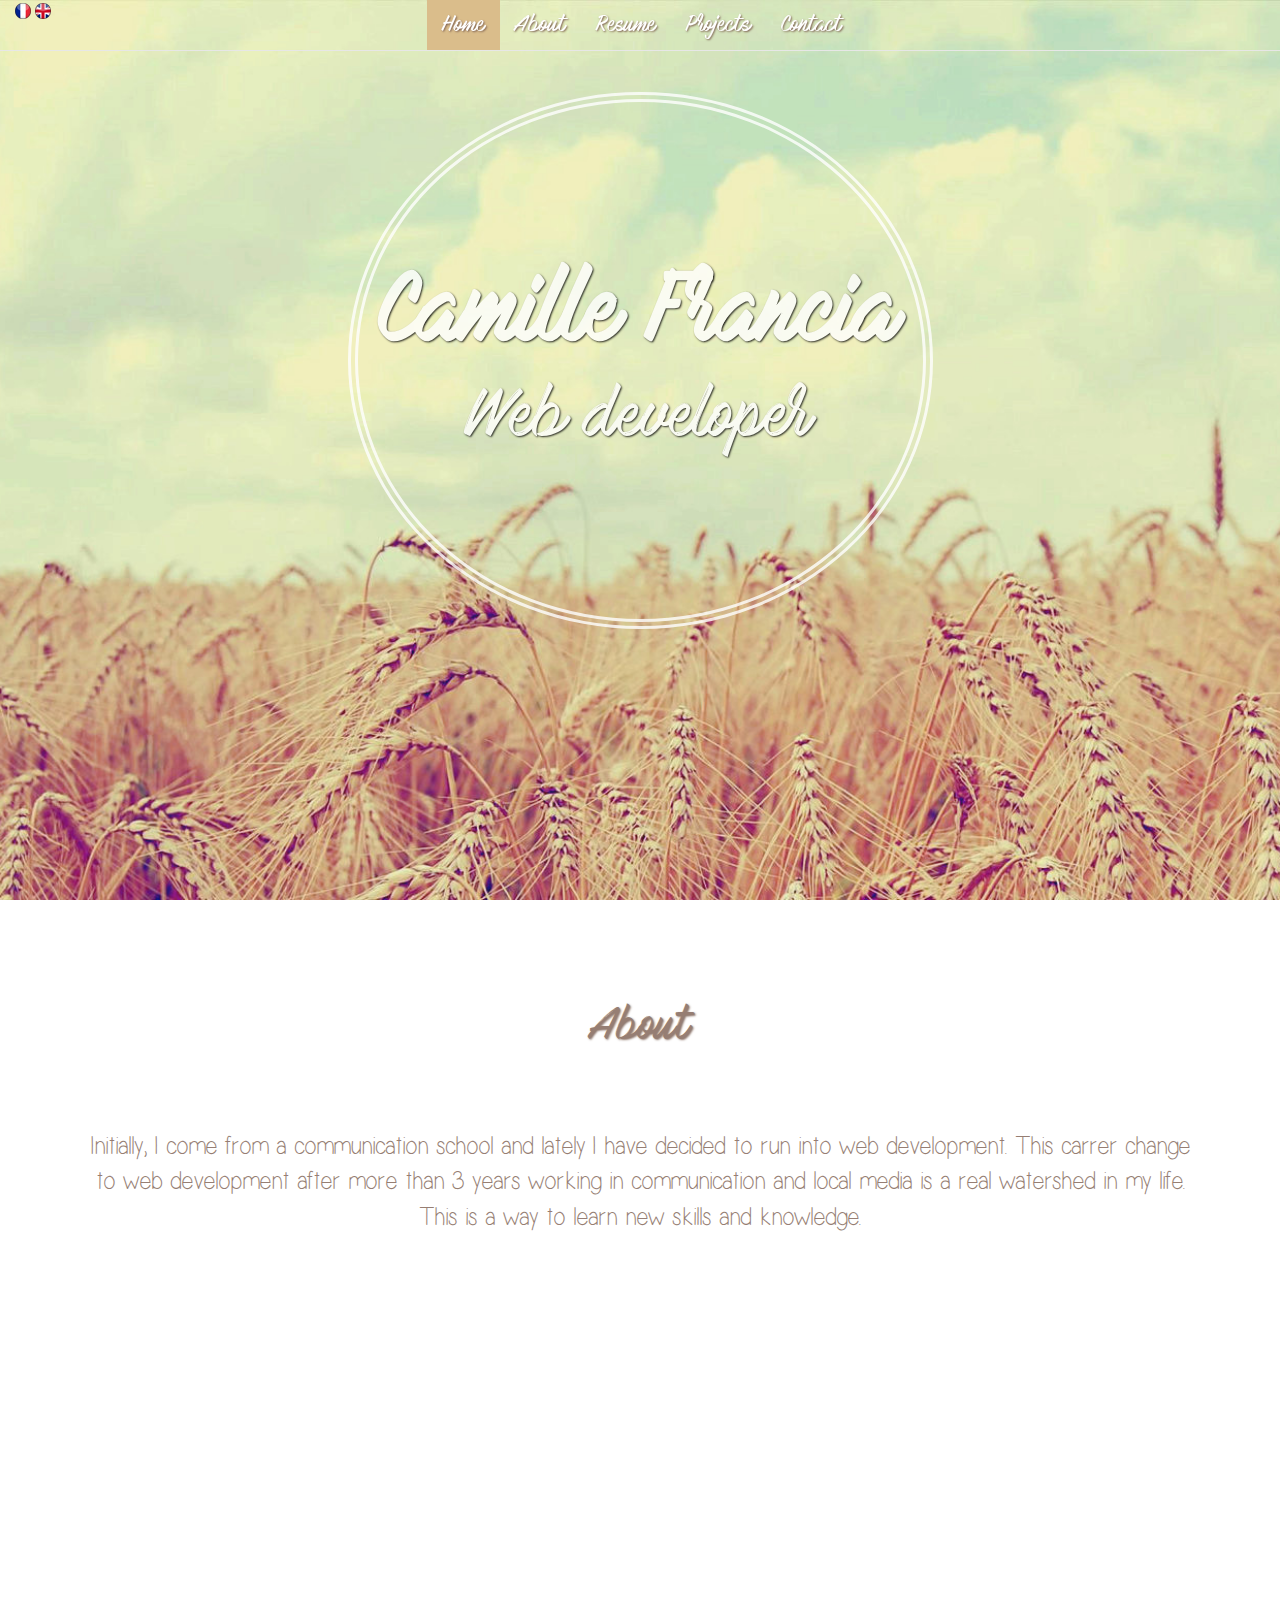
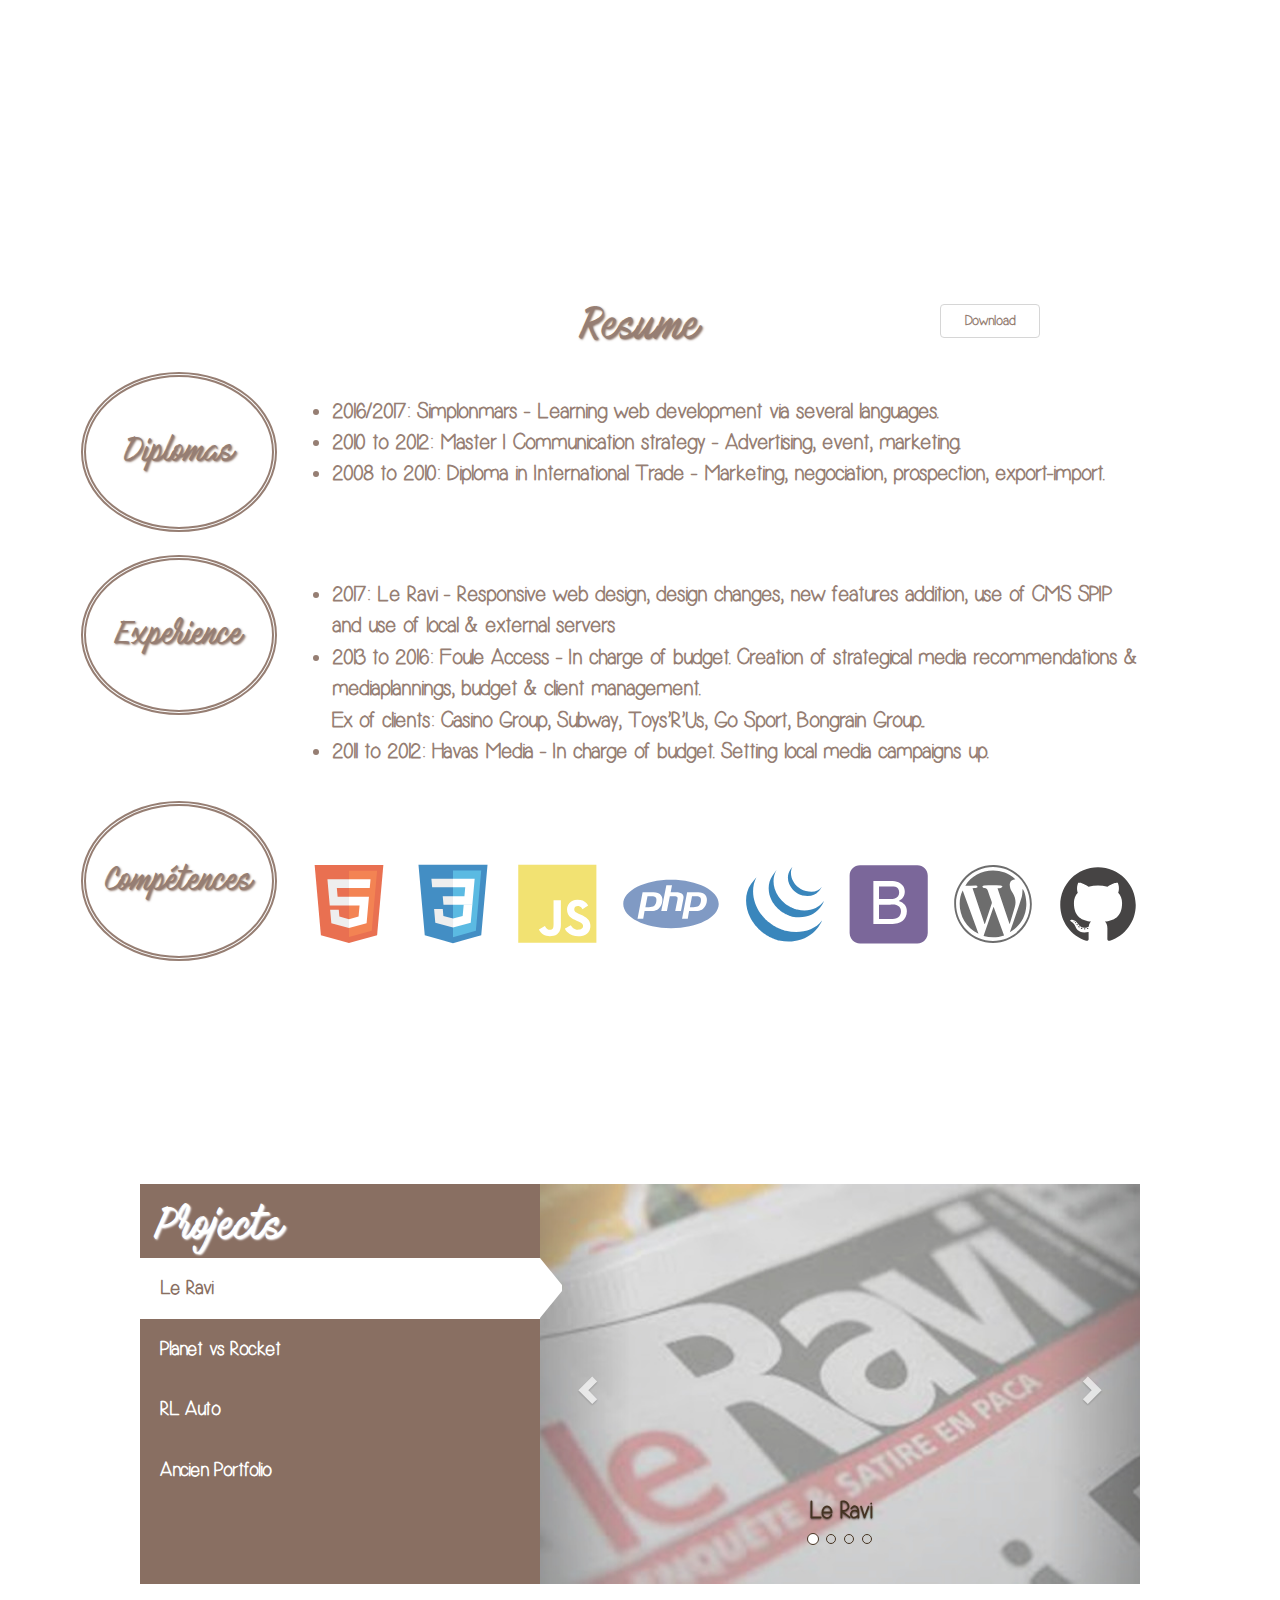
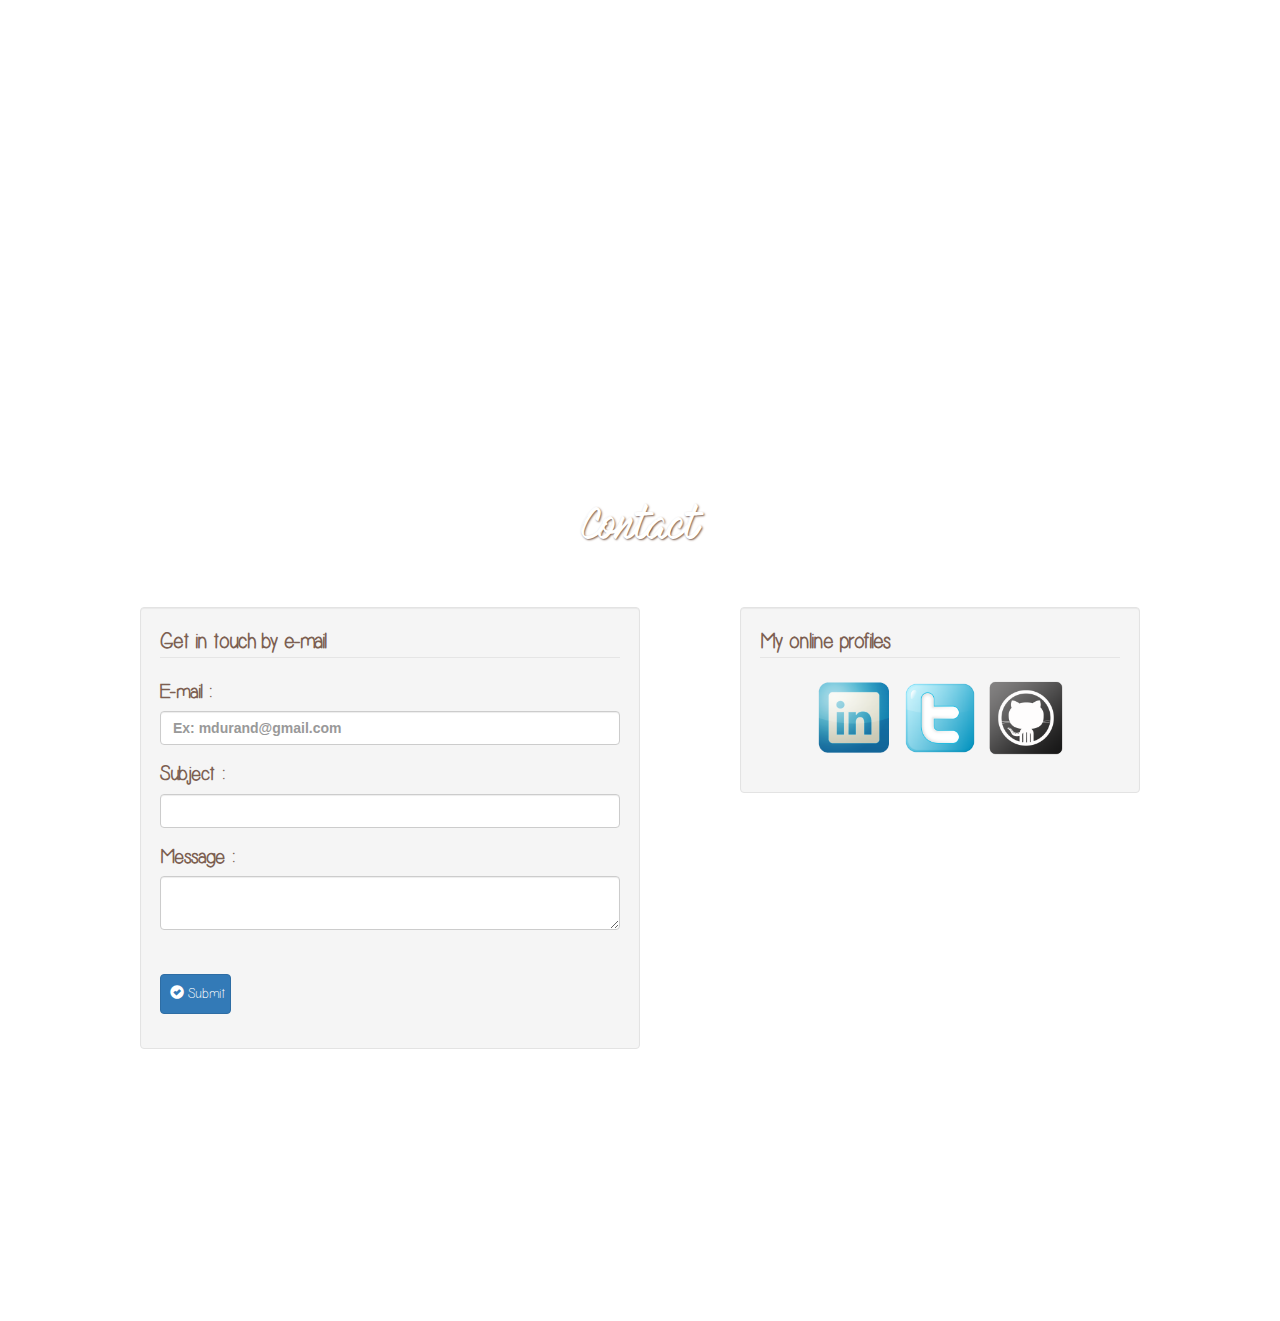
==== commit eda0b66a: "ajout php et modif lien planet vs rocket" ====
--- a/index-en.html
+++ b/index-en.html
@@ -91,14 +91,15 @@
                 </div>
             </div>
             <div class="row row_skills">
-                <div class="col-md-2 col-sm-3 col-xs-offset-3 col-xs-6 text-center left_title">Skills</div>
+                <div class="col-md-2 col-sm-3 col-xs-offset-3 col-xs-6 text-center left_title">Compétences</div>
                 <div class="col-md-9 col-sm-8 col-xs-12 right_text">
                     <img src="img/html5.svg" alt="HTML5" width="80" height="80" title="HTML5">
                     <img src="img/css3.svg" alt="CSS3" width="80" height="80" title="CSS3">
                     <img src="img/javascript.svg" alt="Javascript" width="80" height="80" title="Javascript">
+                    <img src="img/php.svg" alt="php" width="100" height="100" title="php">
                     <img src="img/jquery.svg" alt="JQuery" width="80" height="80" title="JQuery">
                     <img src="img/bootstrap.svg" alt="Bootstrap" width="80" height="80" title="Bootstrap">
-                    <img src="img/wordpress.svg" alt="JQuery" width="80" height="80" title="Wordpress">
+                    <img src="img/wordpress.svg" alt="Wordpress" width="80" height="80" title="Wordpress">
                     <img src="img/github.svg" alt="Github" width="80" height="80" title="Github">
                 </div>
             </div>
@@ -133,7 +134,7 @@
                                 <h3>Planet vs Rocket</h3>
                                 <p>This project consists in making an interactive "graphical experience", based on mouse movement (or finger with mobile phone).
                                     <br> Techs used : HTML5, CSS3 & JavaScript.</p>
-                                <br><a href="https://cams03.github.io/planet-vs-rocket/page_accueil.html" target="_blank"><button class=" btn btn-default access" type="button" name="button">Take a look</button></a>
+                                <br><a href="https://cams03.github.io/planet-vs-rocket/home.html" target="_blank"><button class=" btn btn-default access" type="button" name="button">Take a look</button></a>
                             </div>
                         </div>
                         <div class="overlay-id3 overlay-item">
--- a/style.css
+++ b/style.css
@@ -58,16 +58,25 @@
     border: 10px double white;
     padding:150px 0;
     max-height: 550px;
-    margin: 3% auto 0;
+    margin-top: 3%;
     font-family: "Mark my words";
     color: white;
     text-shadow: 1px 1px 2px black;
     font-size: 60px;
     text-align: center;
+    display: -webkit-box;
+    display: -ms-flexbox;
     display: flex;
-    justify-content: center;
-    align-items: center;
-    flex-direction: column;
+    -webkit-box-pack: center;
+        -ms-flex-pack: center;
+            justify-content: center;
+    -webkit-box-align: center;
+        -ms-flex-align: center;
+            align-items: center;
+    -webkit-box-orient: vertical;
+    -webkit-box-direction: normal;
+        -ms-flex-direction: column;
+            flex-direction: column;
 }
 
 #home {
@@ -161,7 +170,9 @@
 }
 
 .download:hover {
-    transform: scale(1.1);
+    -webkit-transform: scale(1.1);
+        -ms-transform: scale(1.1);
+            transform: scale(1.1);
 }
 
 .download a {
@@ -338,7 +349,8 @@
 .slideshow .overlay-item.inactive {
     display: block;
     -webkit-animation: closedoor 0.75s ease 0s alternate;
-    transform-style: preserve-3d;
+    -webkit-transform-style: preserve-3d;
+            transform-style: preserve-3d;
     opacity: 0;
 }
 
@@ -356,7 +368,9 @@
 }
 
 .access:hover {
-    transform: scale(1.2);
+    -webkit-transform: scale(1.2);
+        -ms-transform: scale(1.2);
+            transform: scale(1.2);
 }
 
 #slider {
@@ -375,6 +389,8 @@
 }
 
 .carousel-fade .carousel-inner .item {
+    -webkit-transition-property: opacity;
+    -o-transition-property: opacity;
     transition-property: opacity;
 }
 
@@ -429,7 +445,9 @@
 }
 
 .carousel-inner .item .carousel-caption h3:hover {
-    transform: scale(1.1);
+    -webkit-transform: scale(1.1);
+        -ms-transform: scale(1.1);
+            transform: scale(1.1);
 }
 
 .carousel-inner .item:nth-child(2) .carousel-caption a {
@@ -441,7 +459,9 @@
 }
 
 .online_icon:hover {
-    transform: scale(1.1);
+    -webkit-transform: scale(1.1);
+        -ms-transform: scale(1.1);
+            transform: scale(1.1);
 }
 
 .php-btn {
@@ -584,4 +604,4 @@
     .download {
         margin-top: 5%;
     }
-}
+}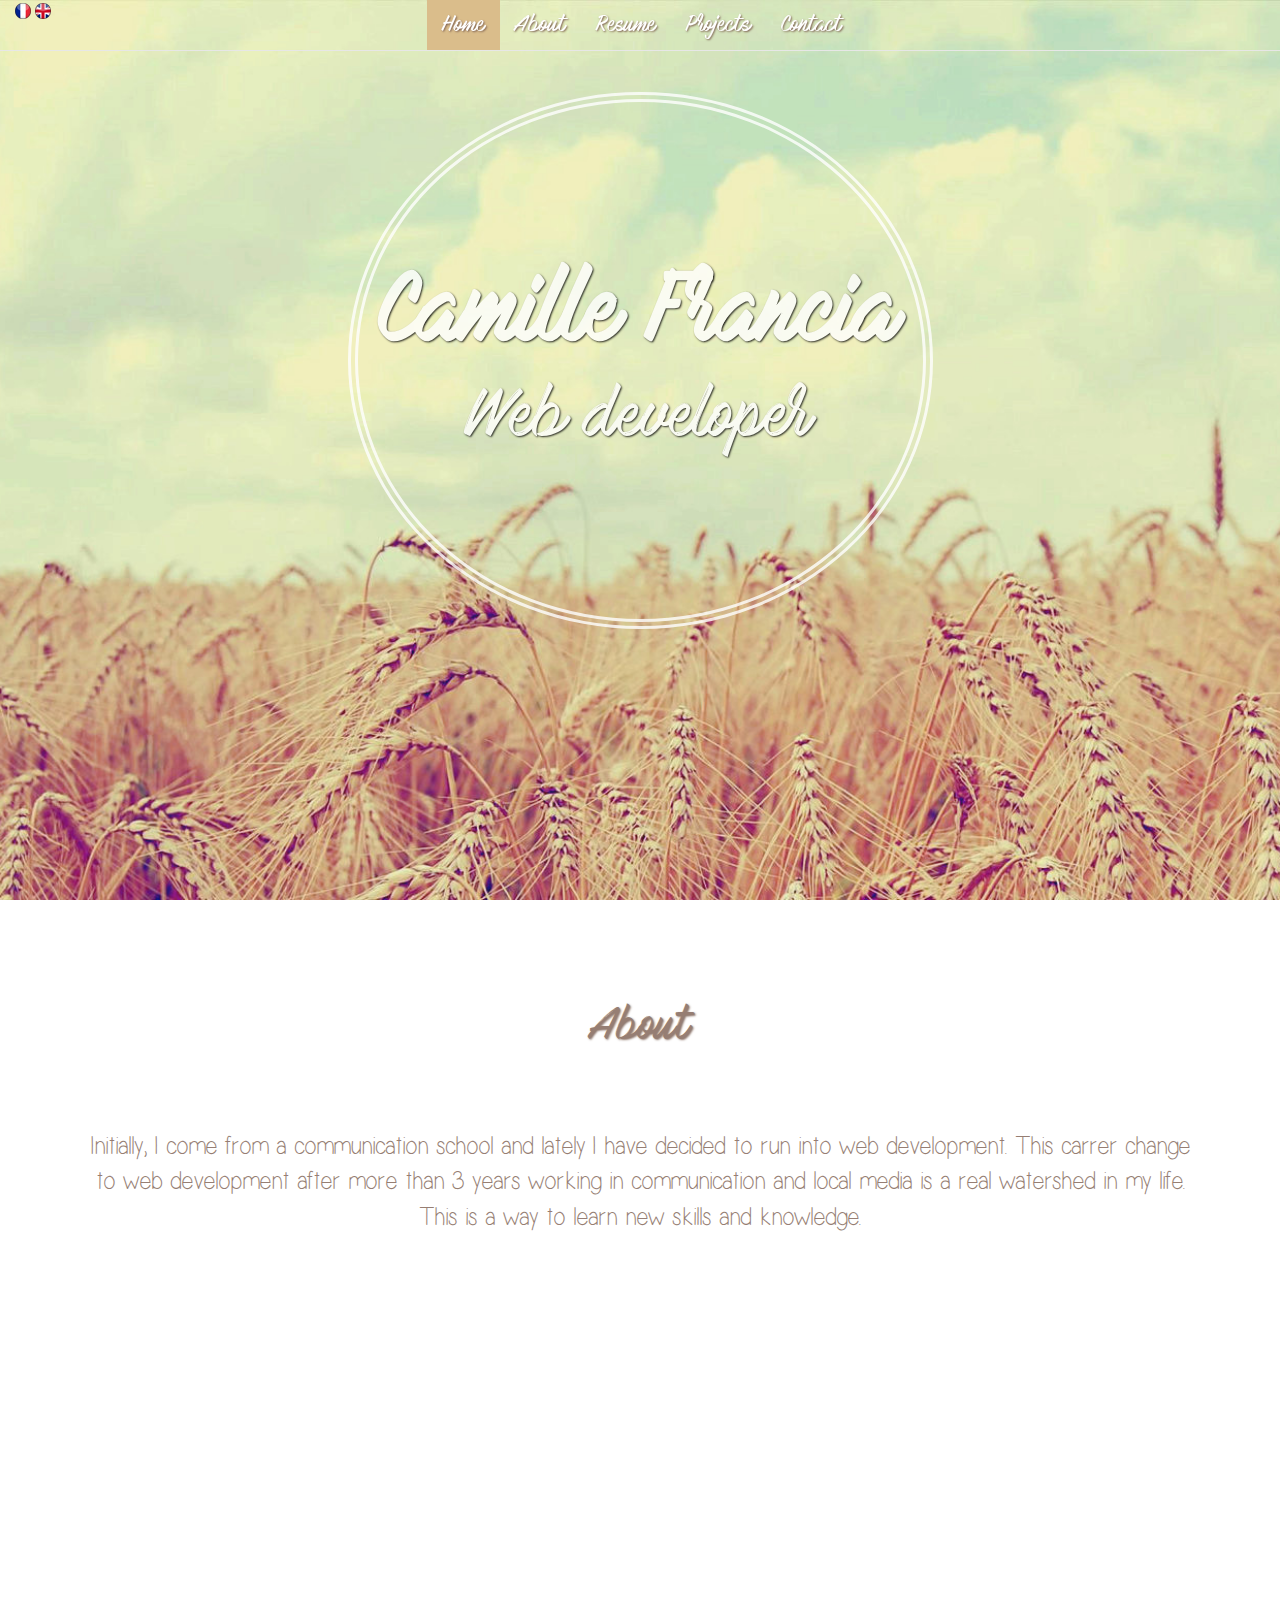
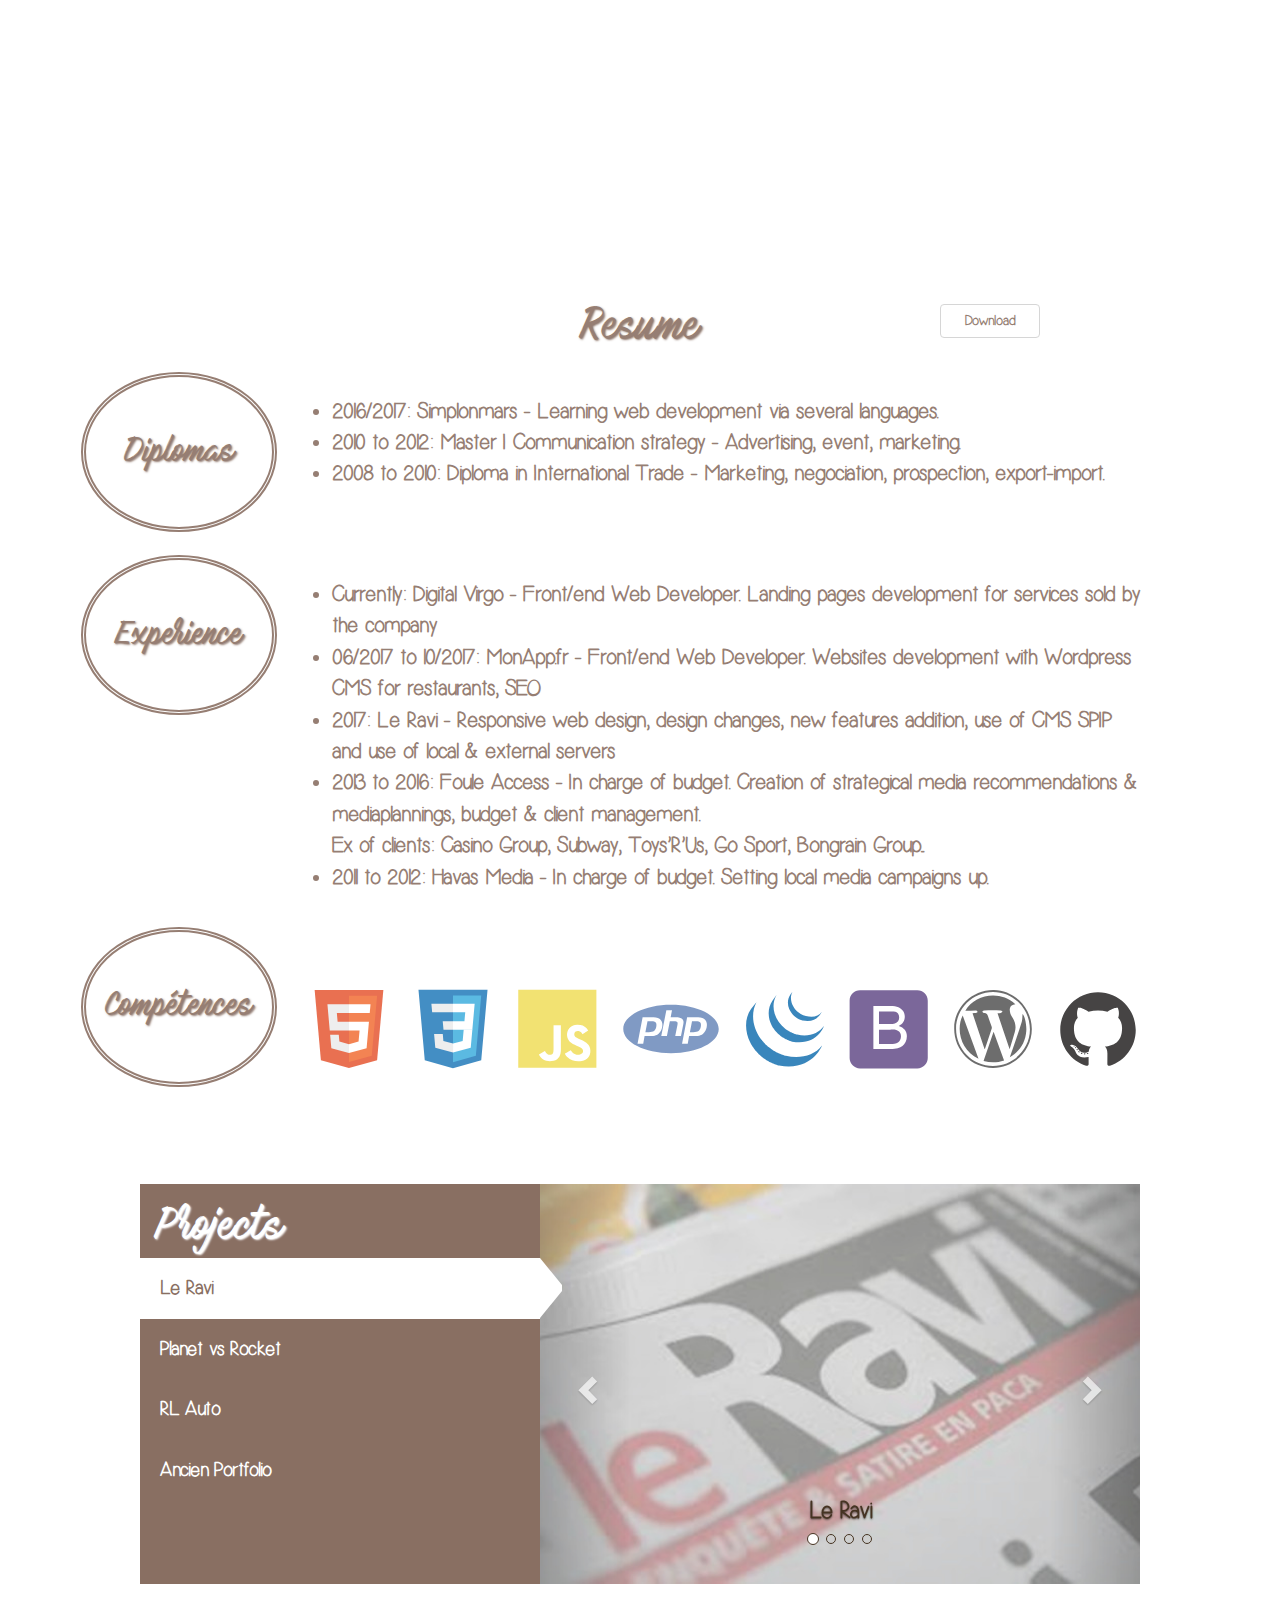
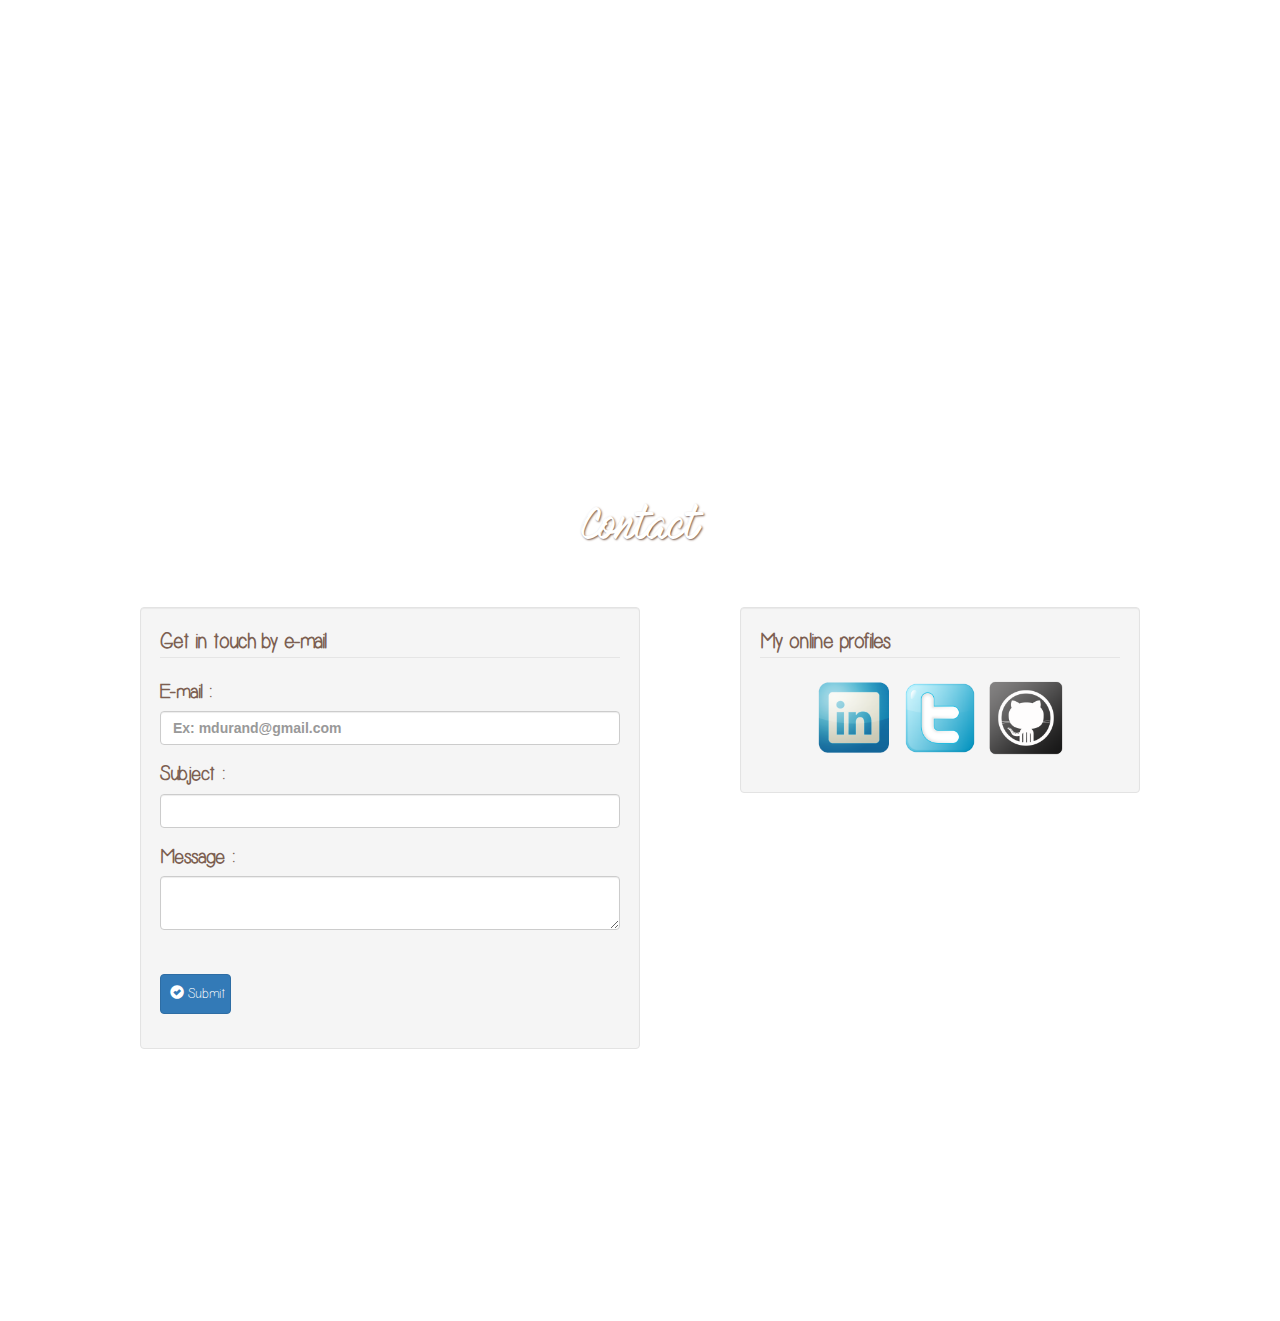
==== commit 0aab1fa9: "ajout experiences" ====
--- a/index-en.html
+++ b/index-en.html
@@ -81,6 +81,8 @@
                 <div class="col-md-2 col-sm-3 col-xs-offset-3 col-xs-6 text-center left_title">Experience</div>
                 <div class="col-md-9 col-sm-8 col-xs-12 right_text">
                     <ul class="ul_exp">
+                        <li>Currently: Digital Virgo - Front/end Web Developer. Landing pages development for services sold by the company</li>
+                        <li>06/2017 to 10/2017: MonApp.fr - Front/end Web Developer. Websites development with Wordpress CMS for restaurants, SEO</li>
                         <li>2017: Le Ravi - Responsive web design, design changes, new features addition, use of CMS SPIP and use of local & external servers</li>
                         <li>2013 to 2016: Foule Access - In charge of budget. Creation of strategical media recommendations & mediaplannings, budget & client management.
                             <br>Ex of clients: Casino Group, Subway, Toys’R’Us, Go Sport, Bongrain Group...
